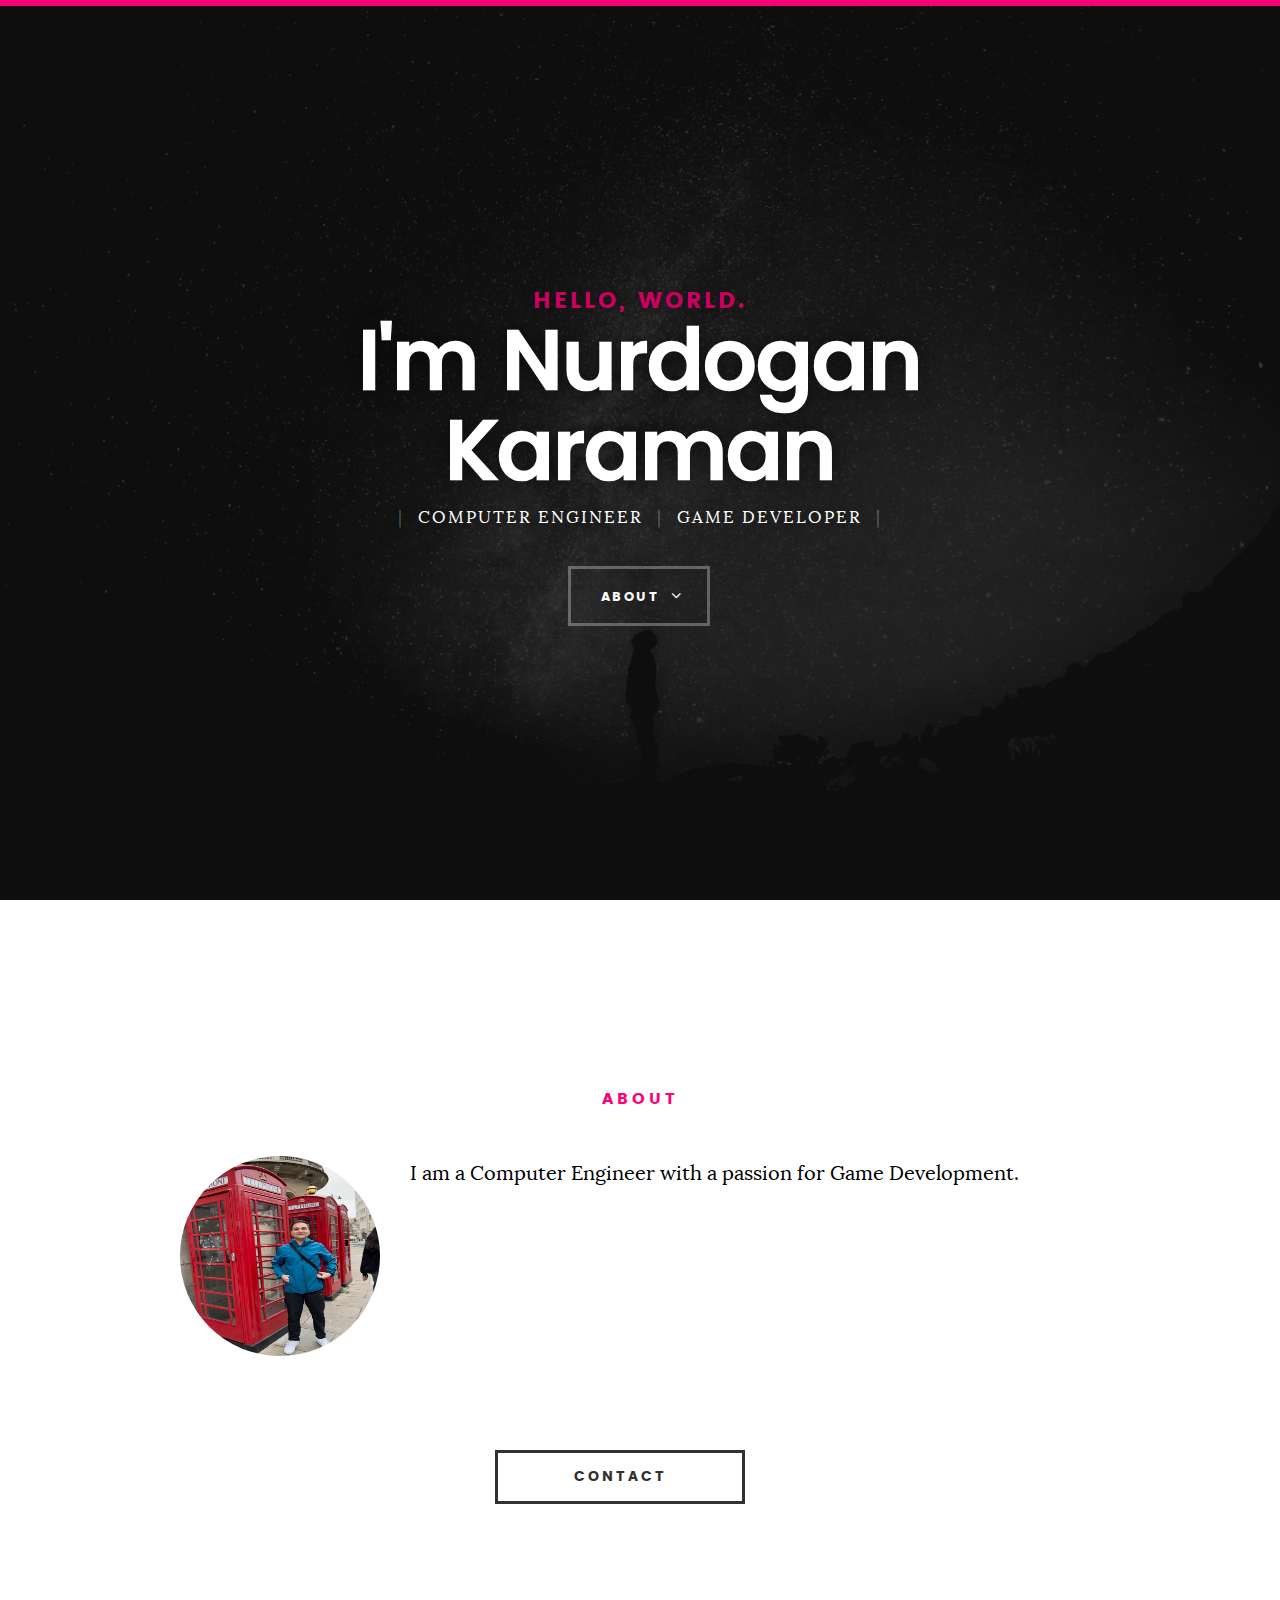
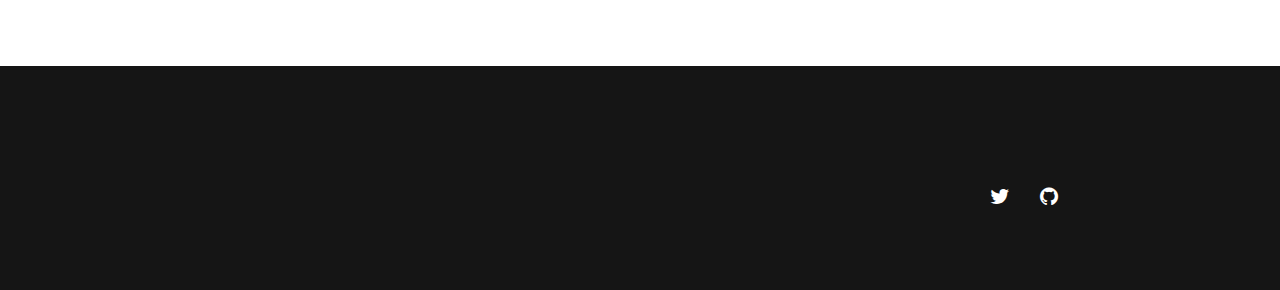
==== index.html @ dee9c128 "Remove redundant codes." ====
<!DOCTYPE html>
<html class="no-js" lang="en">
<head>
    <meta charset="utf-8">
    <title>Nurdogan Karaman</title>
    <meta name="viewport" content="width=device-width, initial-scale=1, maximum-scale=1">

    <link rel="stylesheet" href="css/base.css">
    <link rel="stylesheet" href="css/main.css">
    <link rel="stylesheet" href="css/vendor.css">

    <script src="js/modernizr.js"></script>
    <script src="js/pace.min.js"></script>

    <link rel="icon" type="image/png" href="favicon.png">
</head>

<body id="top">
    <header></header>

    <section id="intro">
        <div class="intro-overlay"></div>
        <div class="intro-content">
            <div class="row">
                <div class="col-twelve">
                    <h5>Hello, World.</h5>
                    <h1>I'm Nurdogan Karaman</h1>
                    <p class="intro-position">
                        <span>Computer Engineer</span>
                        <span>Game Developer</span>
                    </p>
                    <a class="button stroke smoothscroll" href="#about" title="">About</a>
                </div>
            </div>
        </div>
    </section>

    <section id="about">
        <div class="row section-intro">
            <div class="col-twelve">
                <h5>About</h5>
                <div class="intro-info">
                    <img src="images/profile-pic.jpeg" alt="Profile Picture">
                    <p class="lead">I am a Computer Engineer with a passion for Game Development.</p>
                </div>
            </div>
        </div>
        <div class="row button-section">
            <div class="col-twelve">
                <a class="button stroke smoothscroll" href="#contact" title="">Contact</a>
            </div>
        </div>
    </section>

    <footer id="contact">
        <div class="row">
            <div class="col-six tab-full pull-right social">
                <ul class="footer-social">      
                    <li><a target="_blank" href="https://x.com/nurdiloyd"><i class="fa fa-twitter"></i></a></li>
                    <li><a target="_blank" href="https://github.com/nurdiloyd"><i class="fa fa-github" aria-hidden="true"></i></a></li>
                </ul>
            </div>
            <div id="go-top">
                <a class="smoothscroll" title="Back to Top" href="#top"><i class="fa fa-long-arrow-up"></i></a>
            </div>
        </div>
    </footer>

    <script src="js/jquery-2.1.3.min.js"></script>
    <script src="js/plugins.js"></script>
    <script src="js/main.js"></script>
</body>
</html>
---- css/base.css ----
/**
 * ===================================================================
 *
 *  Kards v1.0 Base Stylesheet
 *  url: styleshout.com
 *  03-01-2016
 *  ------------------------------------------------------------------
 *  TOC:
 *  01. reset
 *  02. basic/base setup styles
 *  03. grid
 *  04. MISC
 *
 * ===================================================================
 */

/**
 * ===================================================================
 * 01. reset - normalize.css v3.0.2 | MIT License | git.io/normalize
 *
 * -------------------------------------------------------------------
 */
html {
	font-family: sans-serif;
	-ms-text-size-adjust: 100%;
	-webkit-text-size-adjust: 100%;
}

body {
	margin: 0;
}

article,
aside,
details,
figcaption,
figure,
footer,
header,
hgroup,
main,
menu,
nav,
section,
summary {
	display: block;
}

audio,
canvas,
progress,
video {
	display: inline-block;
	vertical-align: baseline;
}

audio:not([controls]) {
	display: none;
	height: 0;
}

[hidden],
template {
	display: none;
}

a {
	background: transparent;
}

a:active,
a:hover {
	outline: 0;
}

abbr[title] {
	border-bottom: 1px dotted;
}

b,
strong {
	font-weight: bold;
}

dfn {
	font-style: italic;
}

h1 {
	font-size: 2em;
	margin: 0.67em 0;
}

mark {
	background: #ff0;
	color: #000;
}

small {
	font-size: 80%;
}

sub,
sup {
	font-size: 75%;
	line-height: 0;
	position: relative;
	vertical-align: baseline;
}

sup {
	top: -0.5em;
}

sub {
	bottom: -0.25em;
}

img {
	border: 0;
}

svg:not(:root) {
	overflow: hidden;
}

figure {
	margin: 1em 40px;
}

hr {
	-moz-box-sizing: content-box;
	box-sizing: content-box;
	height: 0;
}

pre {
	overflow: auto;
}

code,
kbd,
pre,
samp {
	font-family: monospace, monospace;
	font-size: 1em;
}

button,
input,
optgroup,
select,
textarea {
	color: inherit;
	font: inherit;
	margin: 0;
}

button {
	overflow: visible;
}

button,
select {
	text-transform: none;
}

button,
html input[type="button"],
input[type="reset"],
input[type="submit"] {
	-webkit-appearance: button;
	cursor: pointer;
}

button[disabled],
html input[disabled] {
	cursor: default;
}

button::-moz-focus-inner,
input::-moz-focus-inner {
	border: 0;
	padding: 0;
}

input {
	line-height: normal;
}

input[type="checkbox"],
input[type="radio"] {
	box-sizing: border-box;
	padding: 0;
}

input[type="number"]::-webkit-inner-spin-button,
input[type="number"]::-webkit-outer-spin-button {
	height: auto;
}

input[type="search"] {
	-webkit-appearance: textfield;
	-moz-box-sizing: content-box;
	-webkit-box-sizing: content-box;
	box-sizing: content-box;
}

input[type="search"]::-webkit-search-cancel-button,
input[type="search"]::-webkit-search-decoration {
	-webkit-appearance: none;
}

fieldset {
	border: 1px solid #c0c0c0;
	margin: 0 2px;
	padding: 0.35em 0.625em 0.75em;
}

legend {
	border: 0;
	padding: 0;
}

textarea {
	overflow: auto;
}

optgroup {
	font-weight: bold;
}

table {
	border-collapse: collapse;
	border-spacing: 0;
}

td,
th {
	padding: 0;
}

/**
 * ===================================================================
 * 02. basic/base setup styles - (_basic.scss)
 *
 * -------------------------------------------------------------------
 */
html {
	font-size: 62.5%;
	box-sizing: border-box;
}

*,
*::before,
*::after {
	box-sizing: inherit;
}

body {
	font-weight: normal;
	line-height: 1;
	text-rendering: optimizeLegibility;
	word-wrap: break-word;
	-webkit-overflow-scrolling: touch;
	-webkit-text-size-adjust: none;
}

body,
input,
button {
	-moz-osx-font-smoothing: grayscale;
	-webkit-font-smoothing: antialiased;
}

/**
 * Media - (_basic.scss)
 * -------------------------------------------------------------------
 */
img,
video {
	max-width: 100%;
	height: auto;
}

/**
 * Typography resets - (_basic.scss)
 * -------------------------------------------------------------------
 */
div,
dl,
dt,
dd,
ul,
ol,
li,
h1,
h2,
h3,
h4,
h5,
h6,
pre,
form,
p,
blockquote,
th,
td {
	margin: 0;
	padding: 0;
}

h1,
h2,
h3,
h4,
h5,
h6 {
	-webkit-font-variant-ligatures: common-ligatures;
	-moz-font-variant-ligatures: common-ligatures;
	font-variant-ligatures: common-ligatures;
	text-rendering: optimizeLegibility;
}

em,
i {
	font-style: italic;
	line-height: inherit;
}

strong,
b {
	font-weight: bold;
	line-height: inherit;
}

small {
	font-size: 60%;
	line-height: inherit;
}

ol,
ul {
	list-style: none;
}

li {
	display: block;
}

/**
 * links - (_basic.scss)
 * -------------------------------------------------------------------
 */
a {
	text-decoration: none;
	line-height: inherit;
}

a img {
	border: none;
}

/**
 * inputs - (_basic.scss)
 * -------------------------------------------------------------------
 */
fieldset {
	margin: 0;
	padding: 0;
}

input[type="email"],
input[type="number"],
input[type="search"],
input[type="text"],
input[type="tel"],
input[type="url"],
input[type="password"],
textarea {
	-webkit-appearance: none;
	-moz-appearance: none;
	-ms-appearance: none;
	-o-appearance: none;
	appearance: none;
}

/**
 * ===================================================================
 * 03. grid - (_grid.scss)
 *
 * -------------------------------------------------------------------
 */
.row {
	width: 94%;
	max-width: 1140px;
	margin: 0 auto;
}

.row:before,
.row:after {
	content: "";
	display: table;
}

.row:after {
	clear: both;
}

.row .row {
	width: auto;
	max-width: none;
	margin-left: -20px;
	margin-right: -20px;
}

[class*="col-"],
.bgrid {
	float: left;
}

[class*="col-"] + [class*="col-"].end {
	float: right;
}

[class*="col-"] {
	padding: 0 20px;
}

.col-one {
	width: 8.33333%;
}

.col-two,
.col-1-6 {
	width: 16.66667%;
}

.col-three,
.col-1-4 {
	width: 25%;
}

.col-four,
.col-1-3 {
	width: 33.33333%;
}

.col-five {
	width: 41.66667%;
}

.col-six,
.col-1-2 {
	width: 50%;
}

.col-seven {
	width: 58.33333%;
}

.col-eight,
.col-2-3 {
	width: 66.66667%;
}

.col-nine,
.col-3-4 {
	width: 75%;
}

.col-ten,
.col-5-6 {
	width: 83.33333%;
}

.col-eleven {
	width: 91.66667%;
}

.col-twelve,
.col-full {
	width: 100%;
        margin-top: 64px;
}


/**
 * small screens - (_grid.scss)
 * ---------------------------------------------------------------
 */
@media screen and (max-width:1024px) {
	.row .row {
		margin-left: -18px;
		margin-right: -18px;
	}

	[class*="col-"] {
		padding: 0 18px;
	}

}

/**
 * tablets - (_grid.scss)
 * ---------------------------------------------------------------
 */
@media screen and (max-width:768px) {
	.row {
		width: auto;
		padding-left: 30px;
		padding-right: 30px;
	}

	.row .row {
		padding-left: 0;
		padding-right: 0;
		margin-left: -15px;
		margin-right: -15px;
	}

	[class*="col-"] {
		padding: 0 15px;
	}

	.tab-1-4 {
		width: 25%;
	}

	.tab-1-3 {
		width: 33.33333%;
	}

	.tab-1-2 {
		width: 50%;
	}

	.tab-2-3 {
		width: 66.66667%;
	}

	.tab-3-4 {
		width: 75%;
	}

	.tab-full {
		width: 100%;
	}

}

/**
 * large mobile devices - (_grid.scss)
 * ---------------------------------------------------------------
 */
@media screen and (max-width:600px) {
	.row {
		padding-left: 25px;
		padding-right: 25px;
	}

	.row .row {
		margin-left: -10px;
		margin-right: -10px;
	}

	[class*="col-"] {
		padding: 0 10px;
	}

	.mob-1-4 {
		width: 25%;
	}

	.mob-1-2 {
		width: 50%;
	}

	.mob-3-4 {
		width: 75%;
	}

	.mob-full {
		width: 100%;
	}

}

/**
 * small mobile devices - (_grid.scss)
 * ---------------------------------------------------------------
 */
@media screen and (max-width:400px) {
	.row .row {
		padding-left: 0;
		padding-right: 0;
		margin-left: 0;
		margin-right: 0;
	}

	[class*="col-"] {
		width: 100% !important;
		float: none !important;
		clear: both !important;
		margin-left: 0;
		margin-right: 0;
		padding: 0;
	}

	[class*="col-"] + [class*="col-"].end {
		float: none;
	}

}

/**
 * ===================================================================
 * block grids - (_grid.scss)
 *
 * -------------------------------------------------------------------
 */
[class*="block-"]:before,
[class*="block-"]:after {
	content: "";
	display: table;
}

[class*="block-"]:after {
	clear: both;
}

.block-1-6 .bgrid {
	width: 16.66667%;
}

.block-1-4 .bgrid {
	width: 25%;
}

.block-1-3 .bgrid {
	width: 33.33333%;
}

.block-1-2 .bgrid {
	width: 50%;
}

/**
 * Clearing for block grid columns. Allow columns with
 * different heights to align properly.
 */
.block-1-6 .bgrid:nth-child(6n+1),
.block-1-4 .bgrid:nth-child(4n+1),
.block-1-3 .bgrid:nth-child(3n+1),
.block-1-2 .bgrid:nth-child(2n+1) {
	clear: both;
}

/**
 * small screens - (_grid.scss)
 * ---------------------------------------------------------------
 */
@media screen and (max-width:1024px) {
	.block-s-1-6 .bgrid {
		width: 16.66667%;
	}

	.block-s-1-4 .bgrid {
		width: 25%;
	}

	.block-s-1-3 .bgrid {
		width: 33.33333%;
	}

	.block-s-1-2 .bgrid {
		width: 50%;
	}

	.block-s-full .bgrid {
		width: 100%;
		clear: both;
	}

	[class*="block-s-"] .bgrid:nth-child(n) {
		clear: none;
	}

	.block-s-1-6 .bgrid:nth-child(6n+1),
	.block-s-1-4 .bgrid:nth-child(4n+1),
	.block-s-1-3 .bgrid:nth-child(3n+1),
	.block-s-1-2 .bgrid:nth-child(2n+1) {
		clear: both;
	}

}

/**
 * tablets - (_grid.scss)
 * ---------------------------------------------------------------
 */
@media screen and (max-width:768px) {
	.block-tab-1-6 .bgrid {
		width: 16.66667%;
	}

	.block-tab-1-4 .bgrid {
		width: 25%;
	}

	.block-tab-1-3 .bgrid {
		width: 33.33333%;
	}

	.block-tab-1-2 .bgrid {
		width: 50%;
	}

	.block-tab-full .bgrid {
		width: 100%;
		clear: both;
	}

	[class*="block-tab-"] .bgrid:nth-child(n) {
		clear: none;
	}

	.block-tab-1-6 .bgrid:nth-child(6n+1),
	.block-tab-1-4 .bgrid:nth-child(4n+1),
	.block-tab-1-3 .bgrid:nth-child(3n+1),
	.block-tab-1-2 .bgrid:nth-child(2n+1) {
		clear: both;
	}

}

/**
 * large mobile devices - (_grid.scss)
 * ---------------------------------------------------------------
 */
@media screen and (max-width:600px) {
	.block-mob-1-6 .bgrid {
		width: 16.66667%;
	}

	.block-mob-1-4 .bgrid {
		width: 25%;
	}

	.block-mob-1-3 .bgrid {
		width: 33.33333%;
	}

	.block-mob-1-2 .bgrid {
		width: 50%;
	}

	.block-mob-full .bgrid {
		width: 100%;
		clear: both;
	}

	[class*="block-mob-"] .bgrid:nth-child(n) {
		clear: none;
	}

	.block-mob-1-6 .bgrid:nth-child(6n+1),
	.block-mob-1-4 .bgrid:nth-child(4n+1),
	.block-mob-1-3 .bgrid:nth-child(3n+1),
	.block-mob-1-2 .bgrid:nth-child(2n+1) {
		clear: both;
	}

}

/**
 * stack on small mobile devices - (_grid.scss)
 * ---------------------------------------------------------------
 */
@media screen and (max-width:400px) {
	.stack .bgrid {
		width: 100% !important;
		float: none !important;
		clear: both !important;
		margin-left: 0;
		margin-right: 0;
	}

}

/**
 * ===================================================================
 * 04. MISC  - (_grid.scss)
 *
 * -------------------------------------------------------------------
 */

/**
 * Clearing - (http://nicolasgallagher.com/micro-clearfix-hack/
 */
.group:before,
.group:after {
	content: "";
	display: table;
}

.group:after {
	clear: both;
}

/**
 * Misc Helper Styles
 */
.hide {
	display: none;
}

.invisible {
	visibility: hidden;
}

.antialiased {
	-webkit-font-smoothing: antialiased;
	-moz-osx-font-smoothing: grayscale;
}

.remove-bottom {
	margin-bottom: 0;
}

.half-bottom {
	margin-bottom: 1.5rem !important;
}

.add-bottom {
	margin-bottom: 3rem !important;
}

.no-border {
	border: none;
}

.full-width {
	width: 100%;
}

.text-center {
	text-align: center;
}

.text-left {
	text-align: left;
}

.text-right {
	text-align: right;
}

.pull-left {
	float: left;
}

.pull-right {
	float: right;
}

.align-center {
	margin-left: auto;
	margin-right: auto;
	text-align: center;
}

/*# sourceMappingURL=base.css.map */
---- css/main.css ----
/**
 * ===================================================================
 *
 *  Kards v1.0 Main Stylesheet
 *  url: styleshout.com
 *  03-01-2016
 *  ------------------------------------------------------------------
 *  TOC:
 *  01. webfonts and iconfonts
 *  02. base style overrides
 *  03. typography & general theme styles
 *  04. preloader
 *  05. forms
 *  06. buttons
 *  07. other components
 *  08. common styles
 *  09. header styles
 *  10. intro
 *  11. about
 *  12. resume
 *  13. portfolio
 *  14. call-to-action section
 *  15. services
 *  16. stats
 *  17. contact
 *  18. footer
 *
 * ===================================================================
 */


/**
 * ===================================================================
 * 01. webfonts and iconfonts - (_document-setup.scss)
 *
 * -------------------------------------------------------------------
 */
@import url("fonts.css");
@import url("font-awesome/css/font-awesome.min.css");
@import url("micons/micons.css");


/**
 * ===================================================================
 * 02. base style overrides - (_document-setup.scss)
 *
 * -------------------------------------------------------------------
 */
html {
	font-size: 10px;
}

@media only screen and (max-width:1024px) {
	html {
		font-size: 9.411764705882353px;
	}
}
@media only screen and (max-width:768px) {
	html {
		font-size: 10px;
	}
}
@media only screen and (max-width:400px) {
	html {
		font-size: 9.411764705882353px;
	}
}

html, body {
	height: 100%;
}
body {
	background: #151515;
	font-family: "lora-regular", serif;
	font-size: 1.7rem;
	line-height: 3rem;
	color: #6e6e6e;
}

/**
 * links - (_document-setup.scss)
 * -------------------------------------------------------------------
 */
a, a:visited {
	color: #000000;
	-moz-transition: all 0.3s ease-in-out;
	-o-transition: all 0.3s ease-in-out;
	-webkit-transition: all 0.3s ease-in-out;
	-ms-transition: all 0.3s ease-in-out;
	transition: all 0.3s ease-in-out;
}
a:hover, a:focus, a:active {
	color: #FF0077;
	outline: 0;
}

/**
 * ===================================================================
 * 03. typography & general theme styles - (_document-setup.scss)
 *
 * -------------------------------------------------------------------
 */
h1, h2, h3, h4, h5, h6, .h01, .h02, .h03, .h04, .h05, .h06 {
	font-family: "poppins-semibold", sans-serif;
	color: #313131;
	font-style: normal;
	text-rendering: optimizeLegibility;
	margin-bottom: 2.1rem;
}
h3, .h03, h4, .h04 {
	margin-bottom: 1.8rem;
}
h5, .h05, h6, .h06 {
	font-family: "poppins-bold";
	margin-bottom: 1.2rem;
}
h1, .h01 {
	font-size: 3.1rem;
	line-height: 1.355;
	letter-spacing: -.1rem;
}
@media only screen and (max-width:600px) {
	h1, .h01 {
		font-size: 2.6rem;
		letter-spacing: -.07rem;
	}
}
h2, .h02 {
	font-size: 2.4rem;
	line-height: 1.25;
}
h3, .h03 {
	font-size: 2rem;
	line-height: 1.5;
}
h4, .h04 {
	font-size: 1.7rem;
	line-height: 1.765;
}
h5, .h05 {
	font-size: 1.4rem;
	line-height: 1.714;
	text-transform: uppercase;
	letter-spacing: .15rem;
}
h6, .h06 {
	font-size: 1.3rem;
	line-height: 1.846;
	text-transform: uppercase;
	letter-spacing: .15rem;
}
p img {
	margin: 0;
}
p.lead {
	font-family: "lora-regular", serif;
	font-size: 2rem;
	line-height: 1.8;
	color: #888888;
}
@media only screen and (max-width:768px) {
	p.lead {
		font-size: 1.7rem;
	}
}
em, i, strong, b {
	font-size: 1.7rem;
	line-height: 3rem;
	font-style: normal;
	font-weight: normal;
}
em, i {
	font-family: "lora-italic", serif;
}
strong, b {
	font-family: "lora-bold", serif;
}
small {
	font-size: 1.2rem;
	line-height: inherit;
}
blockquote {
	margin: 3rem 0;
	padding-left: 4rem;
	position: relative;
}
blockquote:before {
	content: "\201C";
	font-size: 8rem;
	line-height: 0px;
	margin: 0;
	color: #313131;
	font-family: arial, sans-serif;
	position: absolute;
	top: 3rem;
	left: 0;
}
blockquote p {
	font-family: georgia, serif;
	font-style: italic;
	padding: 0;
	font-size: 1.9rem;
	line-height: 1.737;
}
blockquote cite {
	display: block;
	font-size: 1.3rem;
	font-style: normal;
	line-height: 1.616;
}
blockquote cite:before {
	content: "\2014 \0020";
}
blockquote cite a, blockquote cite a:visited {
	color: #888888;
	border: none;
}
abbr {
	font-family: "poppins-bold", serif;
	font-variant: small-caps;
	text-transform: lowercase;
	letter-spacing: .05rem;
	color: #888888;
}
var, kbd, samp, code, pre {
	font-family: Consolas, "Andale Mono", Courier, "Courier New", monospace;
}
pre {
	padding: 2.4rem 3rem 3rem;
	background: #F1F1F1;
}
code {
	font-size: 1.4rem;
	margin: 0 .2rem;
	padding: .3rem .6rem;
	white-space: nowrap;
	background: #F1F1F1;
	border: 1px solid #E1E1E1;
	border-radius: 3px;
}
pre > code {
	display: block;
	white-space: pre;
	line-height: 2;
	padding: 0;
	margin: 0;
}
pre.prettyprint > code {
	border: none;
}
del {
	text-decoration: line-through;
}
abbr[title], dfn[title] {
	border-bottom: 1px dotted;
	cursor: help;
}
mark {
	background: #FFF49B;
	color: #000;
}
hr {
	border: solid #d2d2d2;
	border-width: 1px 0 0;
	clear: both;
	margin: 2.4rem 0 1.5rem;
	height: 0;
}

/**
 * Lists - (_document-setup.scss)
 * -------------------------------------------------------------------
 */
ol {
	list-style: decimal;
}
ul {
	list-style: disc;
}
li {
	display: list-item;
}
ol, ul {
	margin-left: 1.7rem;
}
ul li {
	padding-left: .4rem;
}
ul ul, ul ol, ol ol, ol ul {
	margin: .6rem 0 .6rem 1.7rem;
}
ul.disc li {
	display: list-item;
	list-style: none;
	padding: 0 0 0 .8rem;
	position: relative;
}
ul.disc li::before {
	content: "";
	display: inline-block;
	width: 8px;
	height: 8px;
	border-radius: 50%;
	background: #FF0077;
	position: absolute;
	left: -17px;
	top: 11px;
	vertical-align: middle;
}
dt {
	margin: 0;
	color: #FF0077;
}
dd {
	margin: 0 0 0 2rem;
}

/**
 * tables - (_document-setup.scss)
 * -------------------------------------------------------------------
 */
table {
	border-width: 0;
	width: 100%;
	max-width: 100%;
	font-family: "lora-regular", sans-serif;
}
th, td {
	padding: 1.5rem 3rem;
	text-align: left;
	border-bottom: 1px solid #E8E8E8;
}
th {
	color: #313131;
	font-family: "poppins-bold", sans-serif;
}
td {
	line-height: 1.5;
}
th:first-child, td:first-child {
	padding-left: 0;
}
th:last-child, td:last-child {
	padding-right: 0;
}
.table-responsive {
	overflow-x: auto;
	-webkit-overflow-scrolling: touch;
}

/**
 * Spacing - (_document-setup.scss)
 * -------------------------------------------------------------------
 */
button, .button {
	margin-bottom: 1.2;
}
fieldset {
	margin-bottom: 1.5rem;
}
input,
textarea,
select,
pre,
blockquote,
figure,
table,
p,
ul,
ol,
dl,
form,
.fluid-video-wrapper,
.ss-custom-select {
	margin-bottom: 3rem;
}

/**
 * floated image - (_document-setup.scss)
 * -------------------------------------------------------------------
 */
img.pull-right {
	margin: .9rem 0 0 2.4rem;
}
img.pull-left {
	margin: .9rem 2.4rem 0 0;
}

/**
 * block grid paddings - (_document-setup.scss)
 * -------------------------------------------------------------------
 */
.bgrid {
	padding: 0 20px;
}
@media only screen and (max-width:1024px) {
	.bgrid {
		padding: 0 18px;
	}
}
@media only screen and (max-width:768px) {
	.bgrid {
		padding: 0 15px;
	}
}
@media only screen and (max-width:600px) {
	.bgrid {
		padding: 0 10px;
	}
}
@media only screen and (max-width:400px) {
	.bgrid {
		padding: 0;
	}
}

/**
 * pace.js styles - minimal  - (_document-setup.scss)
 * -------------------------------------------------------------------
 */
.pace {
	-webkit-pointer-events: none;
	pointer-events: none;
	-webkit-user-select: none;
	-moz-user-select: none;
	user-select: none;
}
.pace-inactive {
	display: none;
}
.pace .pace-progress {
	background: #FF0077;
	position: fixed;
	z-index: 900;
	top: 0;
	right: 100%;
	width: 100%;
	height: 6px;
}

/**
 * ===================================================================
 * 04. preloader - (_preloader-1.scss)
 *
 * -------------------------------------------------------------------
 */
#preloader {
	position: fixed;
	top: 0;
	left: 0;
	right: 0;
	bottom: 0;
	background: #151515;
	z-index: 800;
	height: 100%;
	width: 100%;
}
.no-js #preloader, .oldie #preloader {
	display: none;
}
#loader {
	position: absolute;
	left: 50%;
	top: 50%;
	width: 60px;
	height: 60px;
	margin: -30px 0 0 -30px;
	padding: 0;
}
#loader:before {
	content: "";
	border-top: 11px solid rgba(255, 255, 255, 0.1);
	border-right: 11px solid rgba(255, 255, 255, 0.1);
	border-bottom: 11px solid rgba(255, 255, 255, 0.1);
	border-left: 11px solid #FF0077;
	-webkit-animation: load 1.1s infinite linear;
	animation: load 1.1s infinite linear;
	display: block;
	border-radius: 50%;
	width: 60px;
	height: 60px;
}
@-webkit-keyframes load {
	0% {
		-webkit-transform: rotate(0deg);
		transform: rotate(0deg);
	}
	100% {
		-webkit-transform: rotate(360deg);
		transform: rotate(360deg);
	}
}
@keyframes load {
	0% {
		-webkit-transform: rotate(0deg);
		transform: rotate(0deg);
	}
	100% {
		-webkit-transform: rotate(360deg);
		transform: rotate(360deg);
	}
}

/**
 * ===================================================================
 * 05. forms - (_forms.scss)
 *
 * -------------------------------------------------------------------
 */
fieldset {
	border: none;
}
input[type="email"],
input[type="number"],
input[type="search"],
input[type="text"],
input[type="tel"],
input[type="url"],
input[type="password"],
textarea,
select {
	display: block;
	height: 6rem;
	padding: 1.5rem 0;
	border: 0;
	outline: none;
	vertical-align: middle;
	color: #313131;
	font-family: "poppins-regular", sans-serif;
	font-size: 1.5rem;
	line-height: 3rem;
	max-width: 100%;
	background: transparent;
	border-bottom: 1px solid rgba(0, 0, 0, 0.3);
	-moz-transition: all 0.3s ease-in-out;
	-o-transition: all 0.3s ease-in-out;
	-webkit-transition: all 0.3s ease-in-out;
	-ms-transition: all 0.3s ease-in-out;
	transition: all 0.3s ease-in-out;
}
.ss-custom-select {
	position: relative;
	padding: 0;
}
.ss-custom-select select {
	-webkit-appearance: none;
	-moz-appearance: none;
	-ms-appearance: none;
	-o-appearance: none;
	appearance: none;
	text-indent: 0.01px;
	text-overflow: '';
	margin: 0;
	line-height: 3rem;
	vertical-align: middle;
}
.ss-custom-select select option {
	padding-left: 2rem;
	padding-right: 2rem;
}
.ss-custom-select select::-ms-expand {
	display: none;
}
.ss-custom-select::after {
	content: '\f0d7';
	font-family: 'FontAwesome';
	position: absolute;
	top: 50%;
	right: 1.5rem;
	margin-top: -10px;
	bottom: auto;
	width: 20px;
	height: 20px;
	line-height: 20px;
	font-size: 18px;
	text-align: center;
	pointer-events: none;
	color: #252525;
}

/* IE9 and below */
.oldie .ss-custom-select::after {
	display: none;
}
textarea {
	min-height: 25rem;
}
input[type="email"]:focus,
input[type="number"]:focus,
input[type="search"]:focus,
input[type="text"]:focus,
input[type="tel"]:focus,
input[type="url"]:focus,
input[type="password"]:focus,
textarea:focus,
select:focus {
	color: #cc005f;
	border-bottom: 1px solid #FF0077;
}
label, legend {
	font-family: "poppins-bold", sans-serif;
	font-size: 1.4rem;
	margin-bottom: .6rem;
	color: #3b3b3b;
	display: block;
}
input[type="checkbox"], input[type="radio"] {
	display: inline;
}
label > .label-text {
	display: inline-block;
	margin-left: 1rem;
	font-family: "poppins-regular", sans-serif;
	line-height: inherit;
}
label > input[type="checkbox"], label > input[type="radio"] {
	margin: 0;
	position: relative;
	top: .15rem;
}

/**
 * Style Placeholder Text
 * -
 */
::-webkit-input-placeholder {
	color: #a1a1a1;
}
:-moz-placeholder {
	color: #a1a1a1;  /* Firefox 18- */
}
::-moz-placeholder {
	color: #a1a1a1;  /* Firefox 19+ */
}
:-ms-input-placeholder {
	color: #a1a1a1;
}
.placeholder {
	color: #a1a1a1 !important;
}

/**
 * ===================================================================
 * 06. buttons - (_button-essentials.scss)
 *
 * -------------------------------------------------------------------
 */
.button,
a.button,
button,
input[type="submit"],
input[type="reset"],
input[type="button"] {
	display: inline-block;
	font-family: "poppins-bold", sans-serif;
	font-size: 1.4rem;
	text-transform: uppercase;
	letter-spacing: .3rem;
	height: 5.4rem;
	line-height: 5.4rem;
	padding: 0 3rem;
	margin: 0 .3rem 1.2rem 0;
	background: #d8d8d8;
	color: #313131;
	text-decoration: none;
	cursor: pointer;
	text-align: center;
	white-space: nowrap;
	border: none;
	-moz-transition: all 0.3s ease-in-out;
	-o-transition: all 0.3s ease-in-out;
	-webkit-transition: all 0.3s ease-in-out;
	-ms-transition: all 0.3s ease-in-out;
	transition: all 0.3s ease-in-out;
}
.button:hover,
a.button:hover,
button:hover,
input[type="submit"]:hover,
input[type="reset"]:hover,
input[type="button"]:hover,
.button:focus,
button:focus,
input[type="submit"]:focus,
input[type="reset"]:focus,
input[type="button"]:focus {
	background: #bebebe;
	color: #000000;
	outline: 0;
}
.button.button-primary,
a.button.button-primary,
button.button-primary,
input[type="submit"].button-primary,
input[type="reset"].button-primary,
input[type="button"].button-primary {
	background: #313131;
	color: #FFFFFF;
}
.button.button-primary:hover,
a.button.button-primary:hover,
button.button-primary:hover,
input[type="submit"].button-primary:hover,
input[type="reset"].button-primary:hover,
input[type="button"].button-primary:hover,
.button.button-primary:focus,
button.button-primary:focus,
input[type="submit"].button-primary:focus,
input[type="reset"].button-primary:focus,
input[type="button"].button-primary:focus {
	background: #1f1f1f;
}
button.full-width, .button.full-width {
	width: 100%;
	margin-right: 0;
}
button.medium, .button.medium {
	height: 5.7rem !important;
	line-height: 5.7rem !important;
	padding: 0 1.8rem !important;
}
button.large, .button.large {
	height: 6rem !important;
	line-height: 6rem !important;
	padding: 0rem 3rem !important;
}
button.stroke, .button.stroke {
	background: transparent !important;
	border: 3px solid #313131;
	line-height: 4.8rem;
}
button.stroke.medium, .button.stroke.medium {
	line-height: 5.1rem !important;
}
button.stroke.large, .button.stroke.large {
	line-height: 5.4rem !important;
}
button.stroke:hover, .button.stroke:hover {
	border: 3px solid #FF0077;
	color: #FF0077;
}
button::-moz-focus-inner, input::-moz-focus-inner {
	border: 0;
	padding: 0;
}


/**
 * ===================================================================
 * 07. other components - (_others.scss)
 *
 * -------------------------------------------------------------------
 */

/**
 * alert box - (_alert-box.scss)
 * -------------------------------------------------------------------
 */
.alert-box {
	padding: 2.1rem 4rem 2.1rem 3rem;
	position: relative;
	margin-bottom: 3rem;
	border-radius: 3px;
	font-family: "poppins-regular", sans-serif;
	font-size: 1.5rem;
}
.alert-box .close {
	position: absolute;
	right: 1.8rem;
	top: 1.8rem;
	cursor: pointer;
}
.ss-error {
	background-color: #ffd1d2;
	color: #e65153;
}
.ss-success {
	background-color: #c8e675;
	color: #758c36;
}
.ss-info {
	background-color: #d7ecfb;
	color: #4a95cc;
}
.ss-notice {
	background-color: #fff099;
	color: #bba31b;
}

/**
 * additional typo styles - (_additional-typo.scss)
 * -------------------------------------------------------------------
 */

/**
 * drop cap
 */
.drop-cap:first-letter {
	float: left;
	margin: 0;
	padding: 1.5rem .6rem 0 0;
	font-size: 8.4rem;
	font-family: "poppins-bold", sans-serif;
	line-height: 6rem;
	text-indent: 0;
	background: transparent;
	color: #313131;
}

/**
 * line definition style
 */
.lining dt, .lining dd {
	display: inline;
	margin: 0;
}
.lining dt + dt:before, .lining dd + dt:before {
	content: "\A";
	white-space: pre;
}
.lining dd + dd:before {
	content: ", ";
}
.lining dd + dd:before {
	content: ", ";
}
.lining dd:before {
	content: ": ";
	margin-left: -0.2em;
}

/**
 * dictionary definition style
 */
.dictionary-style dt {
	display: inline;
	counter-reset: definitions;
}
.dictionary-style dt + dt:before {
	content: ", ";
	margin-left: -0.2em;
}
.dictionary-style dd {
	display: block;
	counter-increment: definitions;
}
.dictionary-style dd:before {
	content: counter(definitions, decimal) ". ";
}

/**
 * Pull Quotes
 * -----------
 * markup:
 *
 * <aside class="pull-quote">
 *		<blockquote>
 *			<p></p>
 *		</blockquote>
 *	</aside>
 *
 * ---------------------------------------------------------------------
 */
.pull-quote {
	position: relative;
	padding: 2.1rem 3rem 2.1rem 0px;
}
.pull-quote:before, .pull-quote:after {
	height: 1em;
	position: absolute;
	font-size: 8rem;
	font-family: Arial, Sans-Serif;
	color: #333;
}
.pull-quote:before {
	content: "\201C";
	top: 33px;
	left: 0;
}
.pull-quote:after {
	content: '\201D';
	bottom: -33px;
	right: 0;
}
.pull-quote blockquote {
	margin: 0;
}
.pull-quote blockquote:before {
	content: none;
}

/**
 * Stats Tab
 * ---------
 * markup:
 *
 * <ul class="stats-tabs">
 *		<li><a href="#">[value]<em>[name]</em></a></li>
 *	</ul>
 *
 * Extend this object into your markup.
 *
 * ---------------------------------------------------------------------
 */
.stats-tabs {
	padding: 0;
	margin: 3rem 0;
}
.stats-tabs li {
	display: inline-block;
	margin: 0 1.5rem 3rem 0;
	padding: 0 1.5rem 0 0;
	border-right: 1px solid #ccc;
}
.stats-tabs li:last-child {
	margin: 0;
	padding: 0;
	border: none;
}
.stats-tabs li a {
	display: inline-block;
	font-size: 2.5rem;
	font-family: "poppins-bold", sans-serif;
	border: none;
	color: #252525;
}
.stats-tabs li a:hover {
	color: #FF0077;
}
.stats-tabs li a em {
	display: block;
	margin: .6rem 0 0 0;
	font-size: 1.4rem;
	font-family: "poppins-regular", sans-serif;
	color: #888888;
}

/**
 * skillbars - (_skillbars.scss)
 * -------------------------------------------------------------------
 */
.skill-bars {
	list-style: none;
	margin: 6rem 0 3rem;
}
.skill-bars li {
	height: .6rem;
	background: #a1a1a1;
	width: 100%;
	margin-bottom: 6rem;
	padding: 0;
	position: relative;
}
.skill-bars li strong {
	position: absolute;
	left: 0;
	top: -3rem;
	font-family: "poppins-bold", sans-serif;
	color: #313131;
	text-transform: uppercase;
	letter-spacing: .2rem;
	font-size: 1.5rem;
	line-height: 2.4rem;
}
.skill-bars li .progress {
	background: #313131;
	position: relative;
	height: 100%;
}
.skill-bars li .progress span {
	position: absolute;
	right: 0;
	top: -3.6rem;
	display: block;
	font-family: "poppins-regular", sans-serif;
	color: white;
	font-size: 1.1rem;
	line-height: 1;
	background: #313131;
	padding: .6rem .6rem;
	border-radius: 3px;
}
.skill-bars li .progress span::after {
	position: absolute;
	left: 50%;
	bottom: -5px;
	margin-left: -5px;
	border-right: 5px solid transparent;
	border-left: 5px solid transparent;
	border-top: 5px solid #313131;
	content: "";
}

.skill-bars li .percent5   { width: 5%; }
.skill-bars li .percent10  { width: 10%; }
.skill-bars li .percent15  { width: 15%; }
.skill-bars li .percent20  { width: 20%; }
.skill-bars li .percent25  { width: 25%; }
.skill-bars li .percent30  { width: 30%; }
.skill-bars li .percent35  { width: 35%; }
.skill-bars li .percent40  { width: 40%; }
.skill-bars li .percent45  { width: 45%; }
.skill-bars li .percent50  { width: 50%; }
.skill-bars li .percent55  { width: 55%; }
.skill-bars li .percent60  { width: 60%; }
.skill-bars li .percent65  { width: 65%; }
.skill-bars li .percent70  { width: 70%; }
.skill-bars li .percent75  { width: 75%; }
.skill-bars li .percent80  { width: 80%; }
.skill-bars li .percent85  { width: 85%; }
.skill-bars li .percent90  { width: 90%; }
.skill-bars li .percent95  { width: 95%; }
.skill-bars li .percent100 { width: 100%; }


/**
 * ===================================================================
 * 08. common styles (_layout.scss)
 *
 * -------------------------------------------------------------------
 */
.grey-section {
	background: #ebebeb;
}
.grey-section p.lead {
	color: #7d7d7d;
}
.section-intro {
	max-width: 900px;
	margin-left: auto;
	margin-right: auto;
	text-align: center;
	margin-bottom: 3.6rem;
	position: relative;
}
.section-intro h1 {
	font-family: "poppins-semibold", serif;
	font-size: 3.6rem;
	color: #313131;
	line-height: 1.25;
	margin-bottom: 1.2rem;
}
.section-intro h5 {
	color: #FF0077;
	font-size: 1.6rem;
	line-height: 1.875;
	margin-bottom: 0.3rem;
	letter-spacing: .4rem;
}

/**
 * responsive:
 * common styles
 * -------------------------------------------------------------------
 */
@media only screen and (max-width:768px) {
	.section-intro {
		max-width: 650px;
	}
	.section-intro h1 {
		font-size: 3rem;
	}
}
@media only screen and (max-width:600px) {
	.section-intro h1 {
		font-size: 2.6rem;
	}
	.section-intro h5 {
		font-size: 1.5rem;
		letter-spacing: .3rem;
	}
}
@media only screen and (max-width:400px) {
	.section-intro h1 {
		font-size: 2.4rem;
	}
}


/**
 * ===================================================================
 * 09. header styles - (_layout.scss)
 *
 * -------------------------------------------------------------------
 */
header {
	position: fixed;
	width: 100%;
	min-height: 66px;
	z-index: 600;
}
header .row {
	position: relative;
	min-height: 66px;
}
header .top-bar {
	display: block;
	background: #000000;
	min-width: 220px;
	min-height: 66px;
	position: absolute;
	left: 90px;
	top: 0;
}
header .logo {
	float: left;
	margin-left: 20px;
	margin-right: 50px;
	margin-top: 25px;
	position: relative;
}
header .logo a {
	display: block;
	margin: 0;
	padding: 0;
	border: none;
	font: 0/0 a;
	text-shadow: none;
	color: transparent;
	width: 100px;
	height: 15px;
	background: url("../images/logo1.png") no-repeat center;
	background-size: 100px 15px;
}

/**
 * menu toggle - (_layout.css)
 * -------------------------------------------------------------------
 */
.menu-toggle {
	float: left;
	width: 40px;
	height: 40px;
	margin-left: 20px;
	margin-top: 13px;
	display: block;
	position: relative;
}
.menu-toggle span {
	display: block;
	background-color: #FF0077;
	width: 24px;
	height: 3px;
	margin-top: -1.5px;
	font: 0/0 a;
	text-shadow: none;
	color: transparent;
	position: absolute;
	right: 8px;
	top: 50%;
	bottom: auto;
	left: auto;
	-moz-transition: background 0.2s ease-in-out;
	-o-transition: background 0.2s ease-in-out;
	-webkit-transition: background 0.2s ease-in-out;
	-ms-transition: background 0.2s ease-in-out;
	transition: background 0.2s ease-in-out;
}
.menu-toggle span::before, .menu-toggle span::after {
	content: '';
	width: 100%;
	height: 100%;
	background-color: inherit;
	position: absolute;
	left: 0;
	-moz-transition-duration: 0.2s, 0.2s;
	-o-transition-duration: 0.2s, 0.2s;
	-webkit-transition-duration: 0.2s, 0.2s;
	-ms-transition-duration: 0.2s, 0.2s;
	transition-duration: 0.2s, 0.2s;
	-moz-transition-delay: 0.2s, 0s;
	-o-transition-delay: 0.2s, 0s;
	-webkit-transition-delay: 0.2s, 0s;
	-ms-transition-delay: 0.2s, 0s;
	transition-delay: 0.2s, 0s;
}
.menu-toggle span::before {
	top: -8px;
	-moz-transition-property: top, transform;
	-o-transition-property: top, transform;
	-webkit-transition-property: top, transform;
	-ms-transition-property: top, transform;
	transition-property: top, transform;
}
.menu-toggle span::after {
	bottom: -8px;
	-moz-transition-property: bottom, transform;
	-o-transition-property: bottom, transform;
	-webkit-transition-property: bottom, transform;
	-ms-transition-property: bottom, transform;
	transition-property: bottom, transform;
}

/* is clicked */
.menu-toggle.is-clicked span {
	background-color: rgba(255, 0, 119, 0);
}
.menu-toggle.is-clicked span::before, .menu-toggle.is-clicked span::after {
	background-color: #ff0077;
	-moz-transition-delay: 0s, 0.2s;
	-o-transition-delay: 0s, 0.2s;
	-webkit-transition-delay: 0s, 0.2s;
	-ms-transition-delay: 0s, 0.2s;
	transition-delay: 0s, 0.2s;
}
.menu-toggle.is-clicked span::before {
	top: 0;
	-webkit-transform: rotate(45deg);
	-ms-transform: rotate(45deg);
	transform: rotate(45deg);
}
.menu-toggle.is-clicked span::after {
	bottom: 0;
	-webkit-transform: rotate(-45deg);
	-ms-transform: rotate(-45deg);
	transform: rotate(-45deg);
}

/* navigation panel */
#main-nav-wrap {
	display: block;
	width: 100%;
	font-family: "poppins-medium", sans-serif;
	font-size: 1.5rem;
	position: absolute;
	top: 100%;
	left: 0;
}

/* dropdown nav */
.main-navigation {
	background: #000000;
	padding: 24px 30px 42px;
	margin: 0;
	width: 100%;
	height: auto;
	clear: both;
	display: none;
}
.main-navigation > li {
	display: block;
	height: auto;
	text-align: left;
	padding: 0;
}
.main-navigation li a {
	display: block;
	color: #FFFFFF;
	width: auto;
	padding: 15px 0;
	line-height: 16px;
	border: none;
}
.main-navigation li a:hover {
	color: #FF0077;
	padding-left: 1rem;
}
.main-navigation li.current > a {
	background: none;
	color: #FF0077;
}

/**
 * responsive:
 * header styles
 * ---------------------------------------------------------------
 */
@media only screen and (max-width:1024px) {
	header .top-bar {
		left: 60px;
	}
}
@media only screen and (max-width:768px) {
	header .top-bar {
		left: 50px;
	}
}
@media only screen and (max-width:600px) {
	header .top-bar {
		left: 35px;
	}
}
@media only screen and (max-width:400px) {
	header .top-bar {
		left: 25px;
	}
}


/**
 * ===================================================================
 * 10. intro - (_layout.scss)
 *
 * -------------------------------------------------------------------
 */
#intro {
	background: #151515 url(../images/intro-bg.jpg) no-repeat center bottom;
	-webkit-background-size: cover;
	-moz-background-size: cover;
	background-size: cover;
	background-attachment: fixed;
	width: 100%;
	height: 100%;
	min-height: 720px;
	display: table;
	position: relative;
	text-align: center;
}
.intro-overlay {
	position: absolute;
	top: 0;
	left: 0;
	width: 100%;
	height: 100%;
	background: #111111;
	opacity: .85;
}

.intro-content {
	display: table-cell;
	vertical-align: middle;
	text-align: center;
	-webkit-transform: translateY(-2.1rem);
	-ms-transform: translateY(-2.1rem);
	transform: translateY(-2.1rem);
}
.intro-content h1 {
	color: #FFFFFF;
	font-family: "poppins-medium", sans-serif;
	font-size: 8.4rem;
	line-height: 1.071;
	max-width: 900px;
	margin-top: 0;
	margin-bottom: .6rem;
	margin-left: auto;
	margin-right: auto;
	text-shadow: 0 0 20px rgba(0, 0, 0, 0.5);
}
.intro-content h5 {
	color: #cc005f;
	font-family: "poppins-bold", sans-serif;
	font-size: 2.3rem;
	line-height: 1.565;
	margin-bottom: 0;
	text-transform: uppercase;
	letter-spacing: .3rem;
	text-shadow: 0 0 6px rgba(0, 0, 0, 0.2);
}
.intro-content .intro-position {
	font-family: "lora-regular", serif;
	font-size: 1.7rem;
	line-height: 2.4rem;
	text-transform: uppercase;
	letter-spacing: .2rem;
	color: #FFFFFF;
	text-shadow: 0 0 6px rgba(0, 0, 0, 0.2);
}
.intro-content .intro-position span {
	display: inline-block;
}
.intro-content .intro-position span::after {
	content: "|";
	text-align: center;
	display: inline-block;
	padding: 0 8px 0 14px;
	color: rgba(255, 255, 255, 0.3);
}
.intro-content .intro-position span:first-child::before {
	content: "|";
	text-align: center;
	display: inline-block;
	padding: 0 14px 0 8px;
	color: rgba(255, 255, 255, 0.3);
}
.intro-content .button {
	color: #FFFFFF !important;
	border-color: rgba(255, 255, 255, 0.3);
	height: 6rem !important;
	line-height: 5.4rem !important;
	padding: 0 3.5rem 0 3rem !important;
	margin-top: .6rem;
	font-size: 1.3rem;
	text-transform: uppercase;
	letter-spacing: .25rem;
}
.intro-content .button:hover, .intro-content .button:focus {
	border-color: #cc005f;
}
.intro-content .button::after {
	display: inline-block;
	content: "\f107";
	font-family: fontAwesome;
	font-size: 1.6rem;
	line-height: inherit;
	text-align: center;
	position: relative;
	left: 1.2rem;
}

.intro-social {
	display: block;
	position: absolute;
	width: 100%;
	left: 0;
	bottom: 7.2rem;
	font-size: 3.3rem;
	margin: 0;
	padding: 0;
}
.intro-social li {
	display: inline-block;
	margin: 0 20px;
	padding: 0;
}
.intro-social li a, .intro-social li a:visited {
	color: #FFFFFF;
}
.intro-social li a:hover, .intro-social li a:focus {
	color: #cc005f;
}

/**
 * responsive:
 * Intro
 * ---------------------------------------------------------------
 */
@media only screen and (max-width:1024px) {
	.intro-content h1 {
		font-size: 7.6rem;
	}
	.intro-social {
		font-size: 3rem;
	}
	.intro-social li {
		margin: 0 15px;
	}
}
@media only screen and (max-width:768px) {
	#intro {
		min-height: 660px;
	}
	.intro-content h1 {
		font-size: 5.2rem;
	}
	.intro-content h5 {
		font-size: 1.8rem;
	}
	.intro-content .intro-position {
		font-size: 1.3rem;
	}
	.intro-social {
		font-size: 2.5rem;
	}
	.intro-social li {
		margin: 0 10px;
	}
}
@media only screen and (max-width:600px) {
	#intro {
		min-height: 600px;
	}
	.intro-content h1 {
		font-size: 4.6rem;
		margin-bottom: .6rem;
	}
	.intro-content h5 {
		font-size: 1.5rem;
		margin-bottom: .3rem;
		letter-spacing: .2rem;
	}
	.intro-content .intro-position {
		font-size: 1.2rem;
	}
	.intro-content .intro-position span {
		padding: 0 .6rem;
	}
	.intro-content .intro-position span::before, .intro-content .intro-position span::after {
		display: none !important;
	}
	.intro-social {
		font-size: 2.4rem;
	}
}


/**
 * ===================================================================
 * 11. about - (_layout.scss)
 *
 * -------------------------------------------------------------------
 */
#about {
	background: #FFFFFF;
	padding-top: 12rem;
	padding-bottom: 15rem;
}
#about .section-intro {
	margin-bottom: 3rem;
}

.intro-info {
	margin-top: 4.2rem;
	margin-right: -30px;
	margin-left: -30px
}
.intro-info img {
	height: 20rem;
	width: 20rem;
	border-radius: 100%;
	margin: 0rem 5 0 50;
	float: left;
	margin-right: 30px;
}
.intro-info .lead {
	text-align: left;
	padding-left: 15rem;
	color: black;
}

.about-content {
	position: relative;
	text-align: left;
	max-width: 850px;
	margin-bottom: 3.6rem;
}
.about-content h3 {
	font-family: "poppins-bold", sans-serif;
	font-size: 1.8rem;
	text-transform: uppercase;
	letter-spacing: .25rem;
}
.about-content .info-list {
	list-style: none;
	margin-left: 0;
}
.about-content .info-list li {
	padding: 0 0 1.5rem 0;
	margin-bottom: .6rem;
}
.about-content .info-list li strong {
	font-family: "poppins-bold", sans-serif;
	color: #313131;
	text-transform: uppercase;
	letter-spacing: .2rem;
	font-size: 1.5rem;
	line-height: 3rem;
}
.about-content .info-list li span {
	display: block;
	font-family: "poppins-regular", sans-serif;
	color: #888888;
	font-size: 1.5rem;
	line-height: 1;
}
.about-content .skill-bars {
	margin-top: 6rem;
}

.button-section {
	text-align: center;
}
.button-section .button {
	width: 250px;
}
.button-section [class*="col-"] .button:first-child {
	margin-right: 4rem;
}

/**
 * responsive:
 * about
 * -------------------------------------------------------------------
 */
@media only screen and (max-width:1024px) {
	.intro-info {
		margin-right: 0;
		margin-left: 0;
	}
}
@media only screen and (max-width:768px) {
	.intro-info img {
		height: 7.8rem;
		width: 7.8rem;
	}
	.intro-info .lead {
		padding-left: 11rem;
	}
	.about-content h3 {
		text-align: center;
	}
	.about-content .info-list, .about-content .skill-bars {
		margin-bottom: 4.2rem;
	}
	.button-section .button {
		width: 100%;
		margin-bottom: 3rem;
	}
	.button-section [class*="col-"] .button:first-child {
		margin-right: 0;
	}
}
@media only screen and (max-width:600px) {
	.intro-info {
		text-align: center;
		margin-top: 3rem;
	}
	.intro-info img {
		height: 6.6rem;
		width: 6.6rem;
		float: none;
		display: inline-block;
	}
	.intro-info .lead {
		padding-left: 0;
		text-align: center;
	}
}

/**
 * ===================================================================
 * 12. resume - (_layout.scss)
 *
 * -------------------------------------------------------------------
 */
#resume {
	padding-top: 12rem;
	padding-bottom: 12rem;
}

#resume .resume-header {
	text-align: center;
}
#resume .resume-header h2 {
	color: #FF0077;
}

#resume .resume-timeline {
	max-width: 980px;
}
#resume .timeline-wrap {
	position: relative;
	margin-top: 1.5rem;
	margin-bottom: 6rem;
}
#resume .timeline-wrap::before {
	content: "";
	display: block;
	width: 1px;
	height: 100%;
	background: rgba(0, 0, 0, 0.1);
	position: absolute;
	left: 35%;
	top: 0;
}
#resume .timeline-block {
	position: relative;
	padding-top: 1.5rem;
}
#resume .timeline-ico {
	height: 4.8rem;
	width: 4.8rem;
	line-height: 4.8rem;
	background: #313131;
	border-radius: 50%;
	text-align: center;
	color: #FFFFFF;
	position: absolute;
	left: 35%;
	top: .9rem;
	margin-left: -2.4rem;
}
#resume .timeline-ico i {
	position: relative;
	left: .05rem;
	top: .2rem;
}

#resume .timeline-header {
	float: left;
	width: 35%;
	padding-right: 90px;
	text-align: right;
}
#resume .timeline-header h3 {
	margin-bottom: 0;
}
#resume .timeline-header p {
	font-family: "poppins-regular", sans-serif;
	font-size: 1.6rem;
	color: #888888;
}
#resume .timeline-content {
	margin-left: 35%;
	padding-left: 60px;
}
#resume .timeline-content h4 {
	position: relative;
	padding-bottom: 1.8rem;
}
#resume .timeline-content h4::after {
	content: "";
	display: block;
	height: 3px;
	width: 50px;
	background: rgba(0, 0, 0, 0.2);
	position: absolute;
	left: 0;
	bottom: 0;
}

/**
 * responsive:
 * resume
 * -------------------------------------------------------------------
 */
@media only screen and (max-width:1024px) {
	#resume .timeline-header {
		padding-right: 50px;
	}
	#resume .timeline-header h3 {
		font-size: 1.8rem;
	}
	#resume .timeline-header p {
		font-size: 1.4rem;
	}
	#resume .timeline-content {
		padding-left: 50px;
	}
}
@media only screen and (max-width:768px) {
	#resume .timeline-wrap::before {
		left: 2.4rem;
	}
	#resume .timeline-ico {
		left: 2.4rem;
	}
	#resume .timeline-header {
		float: none;
		width: auto;
		padding-right: 15px;
		text-align: left;
	}
	#resume .timeline-header h3 {
		font-size: 2rem;
	}
	#resume .timeline-header p {
		font-size: 1.5rem;
		margin-bottom: 1.5rem;
	}
	#resume .timeline-content {
		margin: 0;
	}
	#resume .timeline-content h4 {
		padding-bottom: 0;
		padding-top: 2.1rem;
		margin-bottom: .6rem;
		font-size: 1.7rem;
	}
	#resume .timeline-content h4::after {
		bottom: auto;
		top: 0;
	}
	#resume .timeline-header, #resume .timeline-content {
		padding-left: 7rem;
	}
}
@media only screen and (max-width:480px) {
	#resume .resume-header h2 {
		font-size: 2.2rem;
	}
	#resume .timeline-wrap::before {
		left: 1.8rem;
	}
	#resume .timeline-ico {
		height: 3.6rem;
		width: 3.6rem;
		line-height: 3.6rem;
		left: 1.8rem;
		margin-left: -1.8rem;
		font-size: 1.5rem;
	}
	#resume .timeline-header, #resume .timeline-content {
		padding-left: 5.5rem;
	}
}


/**
 * ===================================================================
 * 13. portfolio - (_layout.scss)
 *
 * -------------------------------------------------------------------
 */

/**
 * Popup Modal - (_layout.scss)
 * ------------------------------------------------------------------
 */
.popup-modal {
	max-width: 550px;
	background: #FFFFFF;
	position: relative;
	margin: 0 auto;
}
.popup-modal .media {
	position: relative;
}
.popup-modal img {
	vertical-align: bottom;
}
.popup-modal .description-box {
	padding: 1.8rem 3.6rem 3rem;
}
.popup-modal .description-box h4 {
	font-family: "poppins-bold", sans-serif;
	font-size: 1.5rem;
	line-height: 2.4rem;
	margin-bottom: .6rem;
}
.popup-modal .description-box p {
	font-family: "poppins-regular", sans-serif;
	font-size: 1.4rem;
	line-height: 2.4rem;
	margin-bottom: 12px;
}
.popup-modal .categories {
	font-family: "poppins-bold", sans-serif;
	font-size: 1.1rem;
	line-height: 1.8rem;
	text-transform: uppercase;
	letter-spacing: .1rem;
	display: block;
	text-align: left;
	color: rgba(0, 0, 0, 0.5);
}
.popup-modal .link-box {
	width: 100%;
	overflow: hidden;
	background: #000000;
}
.popup-modal .link-box a {
	font-family: "poppins-bold", sans-serif;
	font-size: 1.2rem;
	line-height: 6rem;
	color: #FFFFFF;
	text-transform: uppercase;
	letter-spacing: 3px;
	cursor: pointer;
	display: block;
	text-align: center;
	float: left;
	width: 50%;
	-moz-transition: all 0.3s ease-in-out;
	-o-transition: all 0.3s ease-in-out;
	-webkit-transition: all 0.3s ease-in-out;
	-ms-transition: all 0.3s ease-in-out;
	transition: all 0.3s ease-in-out;
}
.popup-modal .link-box a:first-child {
	border-right: 1px solid rgba(200, 200, 200, 0.1);
}
.popup-modal .link-box a:hover {
	background: #cc005f;
	border: none;
}
@media only screen and (max-width:600px) {
	.popup-modal {
		width: auto;
		margin: 0 20px;
	}
}

/**
 * transition effect for modal popup - (_layout.scss)
 * ------------------------------------------------------------------
 */

/* overlay at start */
.mfp-fade.mfp-bg {
	opacity: 0;
	-moz-transition: all 0.3s ease-in-out;
	-o-transition: all 0.3s ease-in-out;
	-webkit-transition: all 0.3s ease-in-out;
	-ms-transition: all 0.3s ease-in-out;
	transition: all 0.3s ease-in-out;
}

/* overlay animate in */
.mfp-fade.mfp-bg.mfp-ready {
	opacity: .9;
}

/* overlay animate out */
.mfp-fade.mfp-bg.mfp-removing {
	opacity: 0;
}

/* content at start */
.mfp-fade.mfp-wrap .mfp-content {
	opacity: 0;
	-webkit-transform: translateY(-100%);
	-ms-transform: translateY(-100%);
	transform: translateY(-100%);
	-moz-transition: all 0.3s ease-in-out;
	-o-transition: all 0.3s ease-in-out;
	-webkit-transition: all 0.3s ease-in-out;
	-ms-transition: all 0.3s ease-in-out;
	transition: all 0.3s ease-in-out;
}

/* content animate in */
.mfp-fade.mfp-wrap.mfp-ready .mfp-content {
	opacity: 1;
	-webkit-transform: translateY(0);
	-ms-transform: translateY(0);
	transform: translateY(0);
}

/* content animate out */
.mfp-fade.mfp-wrap.mfp-removing .mfp-content {
	opacity: 0;
	-webkit-transform: translateY(-100%);
	-ms-transform: translateY(-100%);
	transform: translateY(-100%);
}

/**
 * ===================================================================
 * 14. call-to-action section - (_layout.scss)
 *
 * -------------------------------------------------------------------
 */


/**
 * section ads - (_layout.scss)
 * -------------------------------------------------------------------
 */
.section-ads h2 {
	position: relative;
	padding-bottom: 2.1rem;
}
.section-ads h2::after {
	content: "";
	display: block;
	height: 3px;
	width: 80px;
	background: rgba(0, 0, 0, 0.2);
	position: absolute;
	left: 50%;
	bottom: 0;
	margin-left: -40px;
}
.section-ads h2 a, .section-ads h2 a:visited {
	color: #313131;
}
.section-ads span {
	color: #3F0D39;
}

/**
 * responsive:
 * cta
 * -------------------------------------------------------------------
 */
@media only screen and (max-width:650px) {
	.cta-content {
		max-width: 650px;
	}
	.cta-content h2 {
		font-size: 2.4rem;
	}
}


/**
 * ===================================================================
 * 15. services - (_layout.scss)
 *
 * -------------------------------------------------------------------
 */
#services {
	background: #313131 url(../images/bg.jpg) no-repeat center;
	-webkit-background-size: cover;
	-moz-background-size: cover;
	background-size: cover;
	padding-top: 12rem;
	padding-bottom: 12rem;
	color: white;
	position: relative;
}
#services .overlay {
	position: absolute;
	top: 0;
	left: 0;
	width: 100%;
	height: 100%;
	background: #151515;
	opacity: .9;
}

#services .section-intro {
	margin-bottom: 1.8rem;
}

#services .section-intro h1 {
	color: white;
}
#services .section-intro h5 {
	color: #FF0077;
}
#services .section-intro p {
	color: rgba(255, 255, 255, 0.7);
}
.services-content {
	max-width: 1200px;
}
.services-list {
	margin-top: 1.2rem;
	text-align: center;
}
.services-list .service {
	margin-bottom: 1.2rem;
	padding: 0 30px;
}
.services-list .icon {
	display: inline-block;
	margin-bottom: 2.1rem;
}
.services-list .icon i {
	font-size: 5.4rem;
	color: #FF0077;
}
.services-list h3 {
	color: #FFFFFF;
}
.services-list .desc {
	color: rgba(255, 255, 255, 0.6);
}

/* pagination */
.owl-pagination {
	text-align: center;
	width: 100%;
	margin: .6rem 0 0;
}
.owl-theme .owl-controls .owl-page {
	display: inline-block;
}
.owl-theme .owl-controls .owl-page span {
	display: block;
	width: 1.2rem;
	height: 1.2rem;
	margin: 1.2rem .8rem 0 .8rem;
	border-radius: 50%;
	display: inline-block;
	background: #FFFFFF;
}
.owl-theme .owl-controls .owl-page.active span {
	background: #FF0077;
}


/**
 * ===================================================================
 * 16. stats - (_layout.scss)
 *
 * -------------------------------------------------------------------
 */
#stats {
	background: #990047;
	padding-top: 7.2rem;
	padding-bottom: 6rem;
	text-align: center;
}
#stats .row {
	max-width: 1440px;
}
#stats .stat {
	border-left: 1px solid rgba(255, 255, 255, 0.12);
	min-height: 17.4rem;
}
#stats .stat:first-child {
	border: none;
}
#stats .icon-part i {
	font-size: 4.8rem;
	color: #000000;
}
#stats .stat-count {
	color: #FFFFFF;
	font-size: 3.6rem;
	margin-top: 1.2rem;
	margin-bottom: 0;
	font-family: "poppins-medium", sans-serif;
	color: white;
}
#stats .stat-title {
	color: rgba(255, 255, 255, 0.5);
}

/**
 * responsive:
 * stats
 * -------------------------------------------------------------------
 */
@media only screen and (max-width:1024px) {
	#stats .stat:nth-child(n) {
		border-left: 1px solid rgba(255, 255, 255, 0.12);
		padding-bottom: 1.5rem;
	}
	#stats .stat:nth-child(3n+1) {
		border: none;
	}
}
@media only screen and (max-width:768px) {
	#stats .stat:nth-child(n) {
		border-left: 1px solid rgba(255, 255, 255, 0.12);
	}
	#stats .stat:nth-child(2n+1) {
		border: none;
	}
}
@media only screen and (max-width:600px) {
	#stats .stat:nth-child(n) {
		border: none;
	}
}


/**
 * ===================================================================
 * 17. contact - (_layout.scss)
 *
 * -------------------------------------------------------------------
 */
#contact {
	background: #151515;
	padding-top: 12rem;
	padding-bottom: 7.2rem;
}
#contact .section-intro h1 {
	color: white;
}
#contact .section-intro h5 {
	color: #FF0077;
}
#contact .section-intro p {
	color: rgba(255, 255, 255, 0.7);
}

/* contact form */
.contact-form {
	max-width: 740px;
}

.contact-form ::-webkit-input-placeholder {
	color: rgba(255, 255, 255, 0.3);
}
.contact-form :-moz-placeholder {
	color: white;  /* Firefox 18- */
}
.contact-form ::-moz-placeholder {
	color:white;  /* Firefox 19+ */
}
.contact-form :-ms-input-placeholder {
	color: white;
}
.contact-form .placeholder {
	color: white !important;
}

#contact form {
	margin-top: 0;
	margin-bottom: 3rem;
}
#contact form .form-field {
	position: relative;
}
#contact form .form-field:before, #contact form .form-field:after {
	content: "";
	display: table;
}
#contact form .form-field:after {
	clear: both;
}
#contact form .form-field label {
	font-family: "poppins-bold", sans-serif;
	font-size: 1.1rem;
	line-height: 2.4rem;
	position: absolute;
	bottom: -1.2rem;
	right: .6rem;
	text-transform: uppercase;
	letter-spacing: .1rem;
	padding: 0 2rem;
	margin: 0;
	color: #FFFFFF;
	background: #FF0077;
}
#contact form .form-field label::after {
	position: absolute;
	left: -5px;
	top: 50%;
	margin-top: -6px;
	border-top: 5px solid transparent;
	border-bottom: 5px solid transparent;
	border-right: 5px solid #FF0077;
	content: "";
}
#contact input[type="text"],
#contact input[type="password"],
#contact input[type="email"],
#contact textarea {
	width: 100%;
	color: rgba(255, 255, 255, 0.7);
	margin-bottom: 0;
	border: none;
	border-bottom: 1px solid rgba(255, 255, 255, 0.1);
}
#contact input[type="text"],
#contact input[type="password"],
#contact input[type="email"] {
	height: 6.6rem;
	padding: 1.8rem 2rem;
}
#contact input[type="text"]:focus,
#contact input[type="password"]:focus,
#contact input[type="email"]:focus {
	border-color: #FF0077;
	color: #FFFFFF;
}
#contact textarea {
	min-height: 20rem;
	padding: 1.8rem 2rem;
}
#contact textarea:focus {
	border-color: #FF0077;
	color: #FFFFFF;
}
#contact button.submitform {
	font-size: 1.5rem;
	display: block;
	letter-spacing: .2rem;
	height: 6.6rem;
	line-height: 6.6rem;
	padding: 0 3rem;
	margin-top: 4.8rem;
	width: 100%;
	background: #FF0077;
	color: #FFFFFF;
}
#contact button.submitform:hover, #contact button.submitform:focus {
	background: #cc005f;
}
#message-warning, #message-success {
	display: none;
	background: #0d0d0d;
	border-radius: 3px;
	padding: 3rem;
	margin-bottom: 3.6rem;
	width: 100%;
}
#message-warning {
	color: #fa0003;
}
#message-success {
	color: #FF0077;
}
#message-warning i, #message-success i {
	margin-right: 10px;
}

/* form loader */
#submit-loader {
	display: none;
	position: relative;
	left: 0;
	top: 1.8rem;
	width: 100%;
	text-align: center;
}
#submit-loader .text-loader {
	display: none;
	font-family: "poppins-bold", sans-serif;
	color: #FFFFFF;
	letter-spacing: .3rem;
	text-transform: uppercase;
}
.oldie #submit-loader .s-loader {
	display: none;
}
.oldie #submit-loader .text-loader {
	display: block;
}
.contact-info {
	margin: 4.8rem auto 0;
	font-family: "poppins-regular", sans-serif;
	font-size: 1.5rem;
	text-align: center;
}
.contact-info .collapse {
	padding: 0;
}
.contact-info .icon {
	margin-bottom: 2.1rem;
}
.contact-info .icon i {
	font-size: 4.2rem;
	color: #FFFFFF;
}
.contact-info h5 {
	color: #FF0077;
}


/**
 * loader animation - (_layout.scss)
 * ---------------------------------------------------------------
 */
.s-loader {
	margin: 1.2rem auto 3rem;
	width: 70px;
	text-align: center;
	-webkit-transform: translateX(0.45rem);
	-ms-transform: translateX(0.45rem);
	transform: translateX(0.45rem);
}
.s-loader > div {
	width: 1rem;
	height: 1rem;
	background-color: #FFFFFF;
	border-radius: 100%;
	display: inline-block;
	margin-right: .9rem;
	-webkit-animation: sk-bouncedelay 1.4s infinite ease-in-out both;
	animation: sk-bouncedelay 1.4s infinite ease-in-out both;
}
.s-loader .bounce1 {
	-webkit-animation-delay: -0.32s;
	animation-delay: -0.32s;
}
.s-loader .bounce2 {
	-webkit-animation-delay: -0.16s;
	animation-delay: -0.16s;
}
@-webkit-keyframes sk-bouncedelay {
	0%, 80%, 100% {
		-webkit-transform: scale(0);
		-ms-transform: scale(0);
		transform: scale(0);
	}
	40% {
		-webkit-transform: scale(1);
		-ms-transform: scale(1);
		transform: scale(1);
	}
}
@keyframes sk-bouncedelay {
	0%, 80%, 100% {
		-webkit-transform: scale(0);
		-ms-transform: scale(0);
		transform: scale(0);
	}
	40% {
		-webkit-transform: scale(1);
		-ms-transform: scale(1);
		transform: scale(1);
	}
}


/**
 * ===================================================================
 * 18. footer - (_layout.scss)
 *
 * -------------------------------------------------------------------
 */
footer {
	padding-bottom: 3rem;
	font-size: 1.4rem;
	font-family: "poppins-regular", sans-serif;
}
footer a, footer a:visited {
	color: #FFFFFF;
}
footer a:hover, footer a:focus {
	color: #FF0077;
}
footer .row {
	max-width: 900px;
}
footer .social {
	text-align: right;
}
footer .footer-social {
	display: inline-block;
	font-size: 2.1rem;
	margin: 0;
	padding: 0;
	position: relative;
	top: -.3rem;
}
footer .footer-social li {
	display: inline-block;
	margin: 0 12px;
	padding: 0;
}
footer .footer-social li a {
	color: #FFFFFF;
}
footer .copyright span {
	display: inline-block;
}
footer .copyright span::after {
	content: "|";
	display: inline-block;
	padding: 0 1rem 0 1.2rem;
	color: rgba(255, 255, 255, 0.1);
}
footer .copyright span:last-child::after {
	display: none;
}

/**
 * responsive:
 * footer
 * -------------------------------------------------------------------
 */
@media only screen and (max-width:768px) {
	footer {
		text-align: center;
	}
	footer .social {
		display: block;
		width: 100%;
		text-align: center;
		margin-bottom: 1.5rem;
	}
	footer .copyright span {
		display: block;
	}
	footer .copyright span::after {
		display: none;
	}
}

/**
 * go to top - (_layout.scss)
 * -------------------------------------------------------------------
 */
#go-top {
	position: fixed;
	bottom: 0;
	right: 0;
	z-index: 600;
	display: none;
}
#go-top a {
	text-decoration: none;
	border: 0 none;
	display: block;
	height: 6.6rem;
	width: 6rem;
	line-height: 6.6rem;
	text-align: center;
	background: #cc005f;
	color: #FFFFFF;
	text-align: center;
	text-transform: uppercase;
	-moz-transition: all 0.3s ease-in-out;
	-o-transition: all 0.3s ease-in-out;
	-webkit-transition: all 0.3s ease-in-out;
	-ms-transition: all 0.3s ease-in-out;
	transition: all 0.3s ease-in-out;
}
#go-top a i {
	font-size: 1.6rem;
	line-height: inherit;
}
#go-top a:hover {
	background: #000000;
}

/*# sourceMappingURL=main.css.map */
---- css/vendor.css ----
/**
 * =================================================================== 
 *
 *  Kards v1.0 Vendor/Third Party CSS 
 *  url: styleshout.com
 *  03-01-2016
 *  ------------------------------------------------------------------
 *  TOC:
 *  01. Core Owl Carousel CSS File
 *  02. Magnific Popup CSS
 *
 * =================================================================== 
 */

/* 
 *  01. Core Owl Carousel CSS File
 *	 v1.3.3
 */

/* clearfix */
.owl-carousel .owl-wrapper:after {
	content: ".";
	display: block;
	clear: both;
	visibility: hidden;
	line-height: 0;
	height: 0;
}

/* display none until init */
.owl-carousel {
	display: none;
	position: relative;
	width: 100%;
	-ms-touch-action: pan-y;
}
.owl-carousel .owl-wrapper {
	display: none;
	position: relative;
	-webkit-transform: translate3d(0px, 0px, 0px);
}
.owl-carousel .owl-wrapper-outer {
	overflow: hidden;
	position: relative;
	width: 100%;
}
.owl-carousel .owl-wrapper-outer.autoHeight {
	-webkit-transition: height 500ms ease-in-out;
	-moz-transition: height 500ms ease-in-out;
	-ms-transition: height 500ms ease-in-out;
	-o-transition: height 500ms ease-in-out;
	transition: height 500ms ease-in-out;
}
.owl-carousel .owl-item {
	float: left;
}
.owl-controls .owl-page, .owl-controls .owl-buttons div {
	cursor: pointer;
}
.owl-controls {
	-webkit-user-select: none;
	-khtml-user-select: none;
	-moz-user-select: none;
	-ms-user-select: none;
	user-select: none;
	-webkit-tap-highlight-color: transparent;
}

/* mouse grab icon */
.grabbing {
	cursor: url(grabbing.png) 8 8, move;
}

/* fix */
.owl-carousel .owl-wrapper, .owl-carousel .owl-item {
	-webkit-backface-visibility: hidden;
	-moz-backface-visibility: hidden;
	-ms-backface-visibility: hidden;
	-webkit-transform: translate3d(0, 0, 0);
	-moz-transform: translate3d(0, 0, 0);
	-ms-transform: translate3d(0, 0, 0);
}

/* 
 *  Owl Carousel CSS3 Transitions 
 *  v1.3.2
 */
.owl-origin {
	-webkit-perspective: 1200px;
	-webkit-perspective-origin-x: 50%;
	-webkit-perspective-origin-y: 50%;
	-moz-perspective: 1200px;
	-moz-perspective-origin-x: 50%;
	-moz-perspective-origin-y: 50%;
	perspective: 1200px;
}

/* fade */
.owl-fade-out {
	z-index: 10;
	-webkit-animation: fadeOut .7s both ease;
	-moz-animation: fadeOut .7s both ease;
	animation: fadeOut .7s both ease;
}
.owl-fade-in {
	-webkit-animation: fadeIn .7s both ease;
	-moz-animation: fadeIn .7s both ease;
	animation: fadeIn .7s both ease;
}

/* backSlide */
.owl-backSlide-out {
	-webkit-animation: backSlideOut 1s both ease;
	-moz-animation: backSlideOut 1s both ease;
	animation: backSlideOut 1s both ease;
}
.owl-backSlide-in {
	-webkit-animation: backSlideIn 1s both ease;
	-moz-animation: backSlideIn 1s both ease;
	animation: backSlideIn 1s both ease;
}

/* goDown */
.owl-goDown-out {
	-webkit-animation: scaleToFade .7s ease both;
	-moz-animation: scaleToFade .7s ease both;
	animation: scaleToFade .7s ease both;
}
.owl-goDown-in {
	-webkit-animation: goDown .6s ease both;
	-moz-animation: goDown .6s ease both;
	animation: goDown .6s ease both;
}

/* scaleUp */
.owl-fadeUp-in {
	-webkit-animation: scaleUpFrom .5s ease both;
	-moz-animation: scaleUpFrom .5s ease both;
	animation: scaleUpFrom .5s ease both;
}
.owl-fadeUp-out {
	-webkit-animation: scaleUpTo .5s ease both;
	-moz-animation: scaleUpTo .5s ease both;
	animation: scaleUpTo .5s ease both;
}

/* Keyframes */

/*empty*/
@-webkit-keyframes empty {
	0% {
		opacity: 1;
	}
}
@-moz-keyframes empty {
	0% {
		opacity: 1;
	}
}
@keyframes empty {
	0% {
		opacity: 1;
	}
}
@-webkit-keyframes fadeIn {
	0% {
		opacity: 0;
	}
	100% {
		opacity: 1;
	}
}
@-moz-keyframes fadeIn {
	0% {
		opacity: 0;
	}
	100% {
		opacity: 1;
	}
}
@keyframes fadeIn {
	0% {
		opacity: 0;
	}
	100% {
		opacity: 1;
	}
}
@-webkit-keyframes fadeOut {
	0% {
		opacity: 1;
	}
	100% {
		opacity: 0;
	}
}
@-moz-keyframes fadeOut {
	0% {
		opacity: 1;
	}
	100% {
		opacity: 0;
	}
}
@keyframes fadeOut {
	0% {
		opacity: 1;
	}
	100% {
		opacity: 0;
	}
}
@-webkit-keyframes backSlideOut {
	25% {
		opacity: .5;
		-webkit-transform: translateZ(-500px);
	}
	75% {
		opacity: .5;
		-webkit-transform: translateZ(-500px) translateX(-200%);
	}
	100% {
		opacity: .5;
		-webkit-transform: translateZ(-500px) translateX(-200%);
	}
}
@-moz-keyframes backSlideOut {
	25% {
		opacity: .5;
		-moz-transform: translateZ(-500px);
	}
	75% {
		opacity: .5;
		-moz-transform: translateZ(-500px) translateX(-200%);
	}
	100% {
		opacity: .5;
		-moz-transform: translateZ(-500px) translateX(-200%);
	}
}
@keyframes backSlideOut {
	25% {
		opacity: .5;
		transform: translateZ(-500px);
	}
	75% {
		opacity: .5;
		transform: translateZ(-500px) translateX(-200%);
	}
	100% {
		opacity: .5;
		transform: translateZ(-500px) translateX(-200%);
	}
}
@-webkit-keyframes backSlideIn {
	0%, 25% {
		opacity: .5;
		-webkit-transform: translateZ(-500px) translateX(200%);
	}
	75% {
		opacity: .5;
		-webkit-transform: translateZ(-500px);
	}
	100% {
		opacity: 1;
		-webkit-transform: translateZ(0) translateX(0);
	}
}
@-moz-keyframes backSlideIn {
	0%, 25% {
		opacity: .5;
		-moz-transform: translateZ(-500px) translateX(200%);
	}
	75% {
		opacity: .5;
		-moz-transform: translateZ(-500px);
	}
	100% {
		opacity: 1;
		-moz-transform: translateZ(0) translateX(0);
	}
}
@keyframes backSlideIn {
	0%, 25% {
		opacity: .5;
		transform: translateZ(-500px) translateX(200%);
	}
	75% {
		opacity: .5;
		transform: translateZ(-500px);
	}
	100% {
		opacity: 1;
		transform: translateZ(0) translateX(0);
	}
}
@-webkit-keyframes scaleToFade {
	to {
		opacity: 0;
		-webkit-transform: scale(0.8);
	}
}
@-moz-keyframes scaleToFade {
	to {
		opacity: 0;
		-moz-transform: scale(0.8);
	}
}
@keyframes scaleToFade {
	to {
		opacity: 0;
		transform: scale(0.8);
	}
}
@-webkit-keyframes goDown {
	from {
		-webkit-transform: translateY(-100%);
	}
}
@-moz-keyframes goDown {
	from {
		-moz-transform: translateY(-100%);
	}
}
@keyframes goDown {
	from {
		transform: translateY(-100%);
	}
}
@-webkit-keyframes scaleUpFrom {
	from {
		opacity: 0;
		-webkit-transform: scale(1.5);
	}
}
@-moz-keyframes scaleUpFrom {
	from {
		opacity: 0;
		-moz-transform: scale(1.5);
	}
}
@keyframes scaleUpFrom {
	from {
		opacity: 0;
		transform: scale(1.5);
	}
}
@-webkit-keyframes scaleUpTo {
	to {
		opacity: 0;
		-webkit-transform: scale(1.5);
	}
}
@-moz-keyframes scaleUpTo {
	to {
		opacity: 0;
		-moz-transform: scale(1.5);
	}
}
@keyframes scaleUpTo {
	to {
		opacity: 0;
		transform: scale(1.5);
	}
}


/* 
 *  02. Magnific Popup CSS
 */
.mfp-bg {
	top: 0;
	left: 0;
	width: 100%;
	height: 100%;
	z-index: 1042;
	overflow: hidden;
	position: fixed;
	background: #0b0b0b;
	opacity: 0.8;
	filter: alpha(opacity=80);
}
.mfp-wrap {
	top: 0;
	left: 0;
	width: 100%;
	height: 100%;
	z-index: 1043;
	position: fixed;
	outline: none !important;
	-webkit-backface-visibility: hidden;
}
.mfp-container {
	text-align: center;
	position: absolute;
	width: 100%;
	height: 100%;
	left: 0;
	top: 0;
	padding: 0 8px;
	-webkit-box-sizing: border-box;
	-moz-box-sizing: border-box;
	box-sizing: border-box;
}
.mfp-container:before {
	content: '';
	display: inline-block;
	height: 100%;
	vertical-align: middle;
}
.mfp-align-top .mfp-container:before {
	display: none;
}
.mfp-content {
	position: relative;
	display: inline-block;
	vertical-align: middle;
	margin: 0 auto;
	text-align: left;
	z-index: 1045;
}
.mfp-inline-holder .mfp-content, .mfp-ajax-holder .mfp-content {
	width: 100%;
	cursor: auto;
}
.mfp-ajax-cur {
	cursor: progress;
}
.mfp-zoom-out-cur, .mfp-zoom-out-cur .mfp-image-holder .mfp-close {
	cursor: -moz-zoom-out;
	cursor: -webkit-zoom-out;
	cursor: zoom-out;
}
.mfp-zoom {
	cursor: pointer;
	cursor: -webkit-zoom-in;
	cursor: -moz-zoom-in;
	cursor: zoom-in;
}
.mfp-auto-cursor .mfp-content {
	cursor: auto;
}
.mfp-close, .mfp-arrow, .mfp-preloader, .mfp-counter {
	-webkit-user-select: none;
	-moz-user-select: none;
	user-select: none;
}
.mfp-loading.mfp-figure {
	display: none;
}
.mfp-hide {
	display: none !important;
}
.mfp-preloader {
	color: #CCC;
	position: absolute;
	top: 50%;
	width: auto;
	text-align: center;
	margin-top: -0.8em;
	left: 8px;
	right: 8px;
	z-index: 1044;
}
.mfp-preloader a {
	color: #CCC;
}
.mfp-preloader a:hover {
	color: #FFF;
}
.mfp-s-ready .mfp-preloader {
	display: none;
}
.mfp-s-error .mfp-content {
	display: none;
}
button.mfp-close, button.mfp-arrow {
	overflow: visible;
	cursor: pointer;
	background: transparent;
	border: 0;
	-webkit-appearance: none;
	display: block;
	outline: none;
	padding: 0;
	z-index: 1046;
	-webkit-box-shadow: none;
	box-shadow: none;
}
button::-moz-focus-inner {
	padding: 0;
	border: 0;
}
.mfp-close {
	width: 44px;
	height: 44px;
	line-height: 44px;
	position: absolute;
	right: 0;
	top: 0;
	text-decoration: none;
	text-align: center;
	opacity: 0.65;
	filter: alpha(opacity=65);
	padding: 0 0 18px 10px;
	color: #FFF;
	font-style: normal;
	font-size: 28px;
	font-family: Arial, Baskerville, monospace;
}
.mfp-close:hover, .mfp-close:focus {
	opacity: 1;
	filter: alpha(opacity=100);
}
.mfp-close:active {
	top: 1px;
}
.mfp-close-btn-in .mfp-close {
	color: #333;
}
.mfp-image-holder .mfp-close, .mfp-iframe-holder .mfp-close {
	color: #FFF;
	right: -6px;
	text-align: right;
	padding-right: 6px;
	width: 100%;
}
.mfp-counter {
	position: absolute;
	top: 0;
	right: 0;
	color: #CCC;
	font-size: 12px;
	line-height: 18px;
	white-space: nowrap;
}
.mfp-arrow {
	position: absolute;
	opacity: 0.65;
	filter: alpha(opacity=65);
	margin: 0;
	top: 50%;
	margin-top: -55px;
	padding: 0;
	width: 90px;
	height: 110px;
	-webkit-tap-highlight-color: transparent;
}
.mfp-arrow:active {
	margin-top: -54px;
}
.mfp-arrow:hover, .mfp-arrow:focus {
	opacity: 1;
	filter: alpha(opacity=100);
}
.mfp-arrow:before, .mfp-arrow:after, .mfp-arrow .mfp-b, .mfp-arrow .mfp-a {
	content: '';
	display: block;
	width: 0;
	height: 0;
	position: absolute;
	left: 0;
	top: 0;
	margin-top: 35px;
	margin-left: 35px;
	border: medium inset transparent;
}
.mfp-arrow:after, .mfp-arrow .mfp-a {
	border-top-width: 13px;
	border-bottom-width: 13px;
	top: 8px;
}
.mfp-arrow:before, .mfp-arrow .mfp-b {
	border-top-width: 21px;
	border-bottom-width: 21px;
	opacity: 0.7;
}
.mfp-arrow-left {
	left: 0;
}
.mfp-arrow-left:after, .mfp-arrow-left .mfp-a {
	border-right: 17px solid #FFF;
	margin-left: 31px;
}
.mfp-arrow-left:before, .mfp-arrow-left .mfp-b {
	margin-left: 25px;
	border-right: 27px solid #3F3F3F;
}
.mfp-arrow-right {
	right: 0;
}
.mfp-arrow-right:after, .mfp-arrow-right .mfp-a {
	border-left: 17px solid #FFF;
	margin-left: 39px;
}
.mfp-arrow-right:before, .mfp-arrow-right .mfp-b {
	border-left: 27px solid #3F3F3F;
}
.mfp-iframe-holder {
	padding-top: 40px;
	padding-bottom: 40px;
}
.mfp-iframe-holder .mfp-content {
	line-height: 0;
	width: 100%;
	max-width: 900px;
}
.mfp-iframe-holder .mfp-close {
	top: -40px;
}
.mfp-iframe-scaler {
	width: 100%;
	height: 0;
	overflow: hidden;
	padding-top: 56.25%;
}
.mfp-iframe-scaler iframe {
	position: absolute;
	display: block;
	top: 0;
	left: 0;
	width: 100%;
	height: 100%;
	box-shadow: 0 0 8px rgba(0, 0, 0, 0.6);
	background: #000;
}

/* Main image in popup */
img.mfp-img {
	width: auto;
	max-width: 100%;
	height: auto;
	display: block;
	line-height: 0;
	-webkit-box-sizing: border-box;
	-moz-box-sizing: border-box;
	box-sizing: border-box;
	padding: 40px 0 40px;
	margin: 0 auto;
}

/* The shadow behind the image */
.mfp-figure {
	line-height: 0;
}
.mfp-figure:after {
	content: '';
	position: absolute;
	left: 0;
	top: 40px;
	bottom: 40px;
	display: block;
	right: 0;
	width: auto;
	height: auto;
	z-index: -1;
	box-shadow: 0 0 8px rgba(0, 0, 0, 0.6);
	background: #444;
}
.mfp-figure small {
	color: #BDBDBD;
	display: block;
	font-size: 12px;
	line-height: 14px;
}
.mfp-figure figure {
	margin: 0;
}
.mfp-bottom-bar {
	margin-top: -36px;
	position: absolute;
	top: 100%;
	left: 0;
	width: 100%;
	cursor: auto;
}
.mfp-title {
	text-align: left;
	line-height: 18px;
	color: #F3F3F3;
	word-wrap: break-word;
	padding-right: 36px;
}
.mfp-image-holder .mfp-content {
	max-width: 100%;
}
.mfp-gallery .mfp-image-holder .mfp-figure {
	cursor: pointer;
}
@media screen and (max-width:800px) and (orientation:landscape), screen and (max-height:300px) {

	/**
	     * Remove all paddings around the image on small screen
	     */
	.mfp-img-mobile .mfp-image-holder {
		padding-left: 0;
		padding-right: 0;
	}
	.mfp-img-mobile img.mfp-img {
		padding: 0;
	}
	.mfp-img-mobile .mfp-figure:after {
		top: 0;
		bottom: 0;
	}
	.mfp-img-mobile .mfp-figure small {
		display: inline;
		margin-left: 5px;
	}
	.mfp-img-mobile .mfp-bottom-bar {
		background: rgba(0, 0, 0, 0.6);
		bottom: 0;
		margin: 0;
		top: auto;
		padding: 3px 5px;
		position: fixed;
		-webkit-box-sizing: border-box;
		-moz-box-sizing: border-box;
		box-sizing: border-box;
	}
	.mfp-img-mobile .mfp-bottom-bar:empty {
		padding: 0;
	}
	.mfp-img-mobile .mfp-counter {
		right: 5px;
		top: 3px;
	}
	.mfp-img-mobile .mfp-close {
		top: 0;
		right: 0;
		width: 35px;
		height: 35px;
		line-height: 35px;
		background: rgba(0, 0, 0, 0.6);
		position: fixed;
		text-align: center;
		padding: 0;
	}
}
@media all and (max-width:900px) {
	.mfp-arrow {
		-webkit-transform: scale(0.75);
		transform: scale(0.75);
	}
	.mfp-arrow-left {
		-webkit-transform-origin: 0;
		transform-origin: 0;
	}
	.mfp-arrow-right {
		-webkit-transform-origin: 100%;
		transform-origin: 100%;
	}
	.mfp-container {
		padding-left: 6px;
		padding-right: 6px;
	}
}
.mfp-ie7 .mfp-img {
	padding: 0;
}
.mfp-ie7 .mfp-bottom-bar {
	width: 600px;
	left: 50%;
	margin-left: -300px;
	margin-top: 5px;
	padding-bottom: 5px;
}
.mfp-ie7 .mfp-container {
	padding: 0;
}
.mfp-ie7 .mfp-content {
	padding-top: 44px;
}
.mfp-ie7 .mfp-close {
	top: 0;
	right: 0;
	padding-top: 0;
}

/*# sourceMappingURL=vendor.css.map */
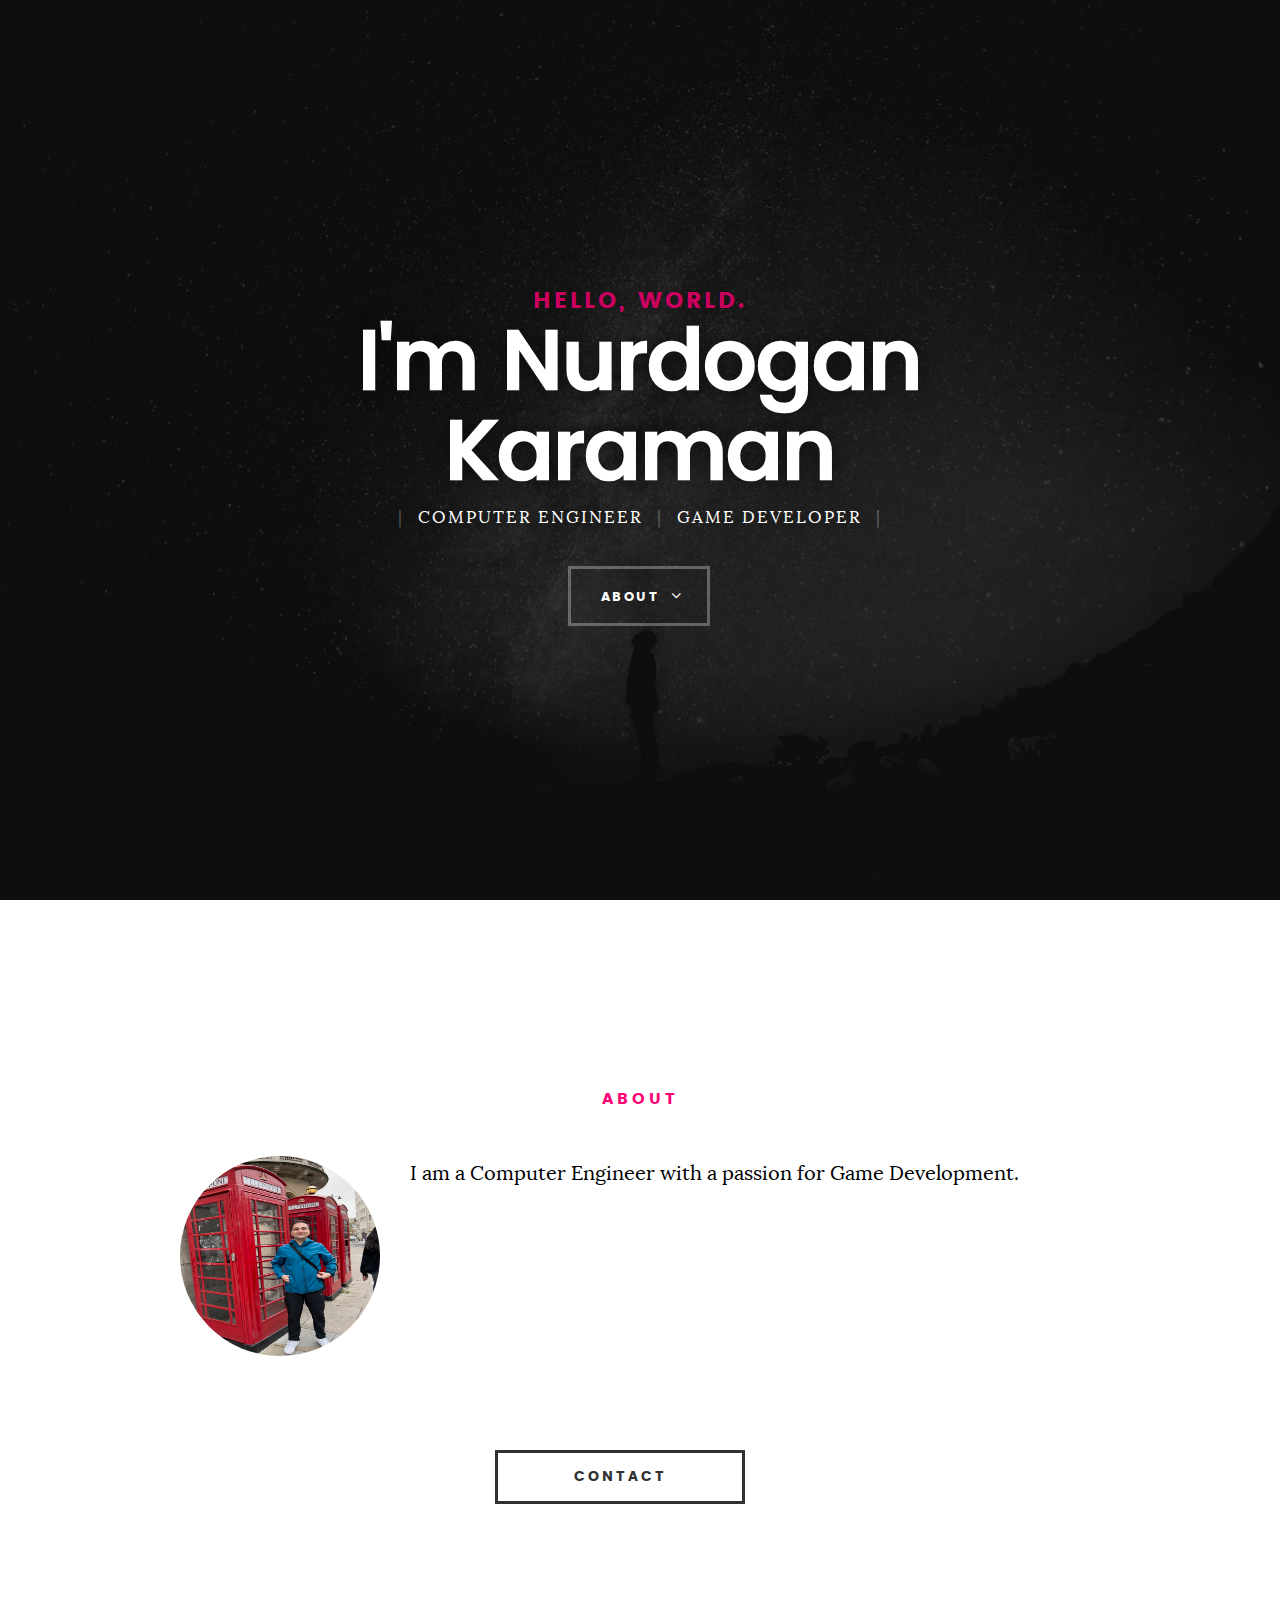
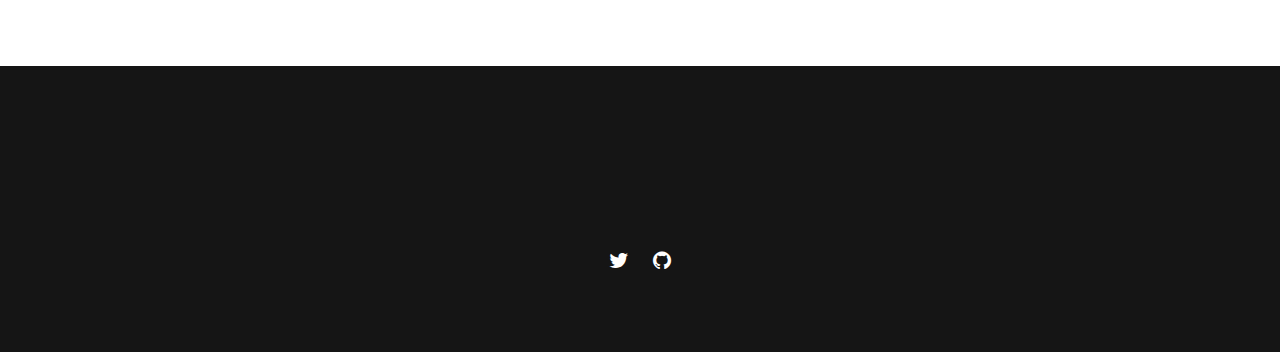
==== commit 661139f9: "Update view" ====
--- a/index.html
+++ b/index.html
@@ -54,8 +54,8 @@
 
     <footer id="contact">
         <div class="row">
-            <div class="col-six tab-full pull-right social">
-                <ul class="footer-social">      
+            <div class="col-twelve">
+                <ul class="footer-social" style="display: flex; justify-content: center;">      
                     <li><a target="_blank" href="https://x.com/nurdiloyd"><i class="fa fa-twitter"></i></a></li>
                     <li><a target="_blank" href="https://github.com/nurdiloyd"><i class="fa fa-github" aria-hidden="true"></i></a></li>
                 </ul>
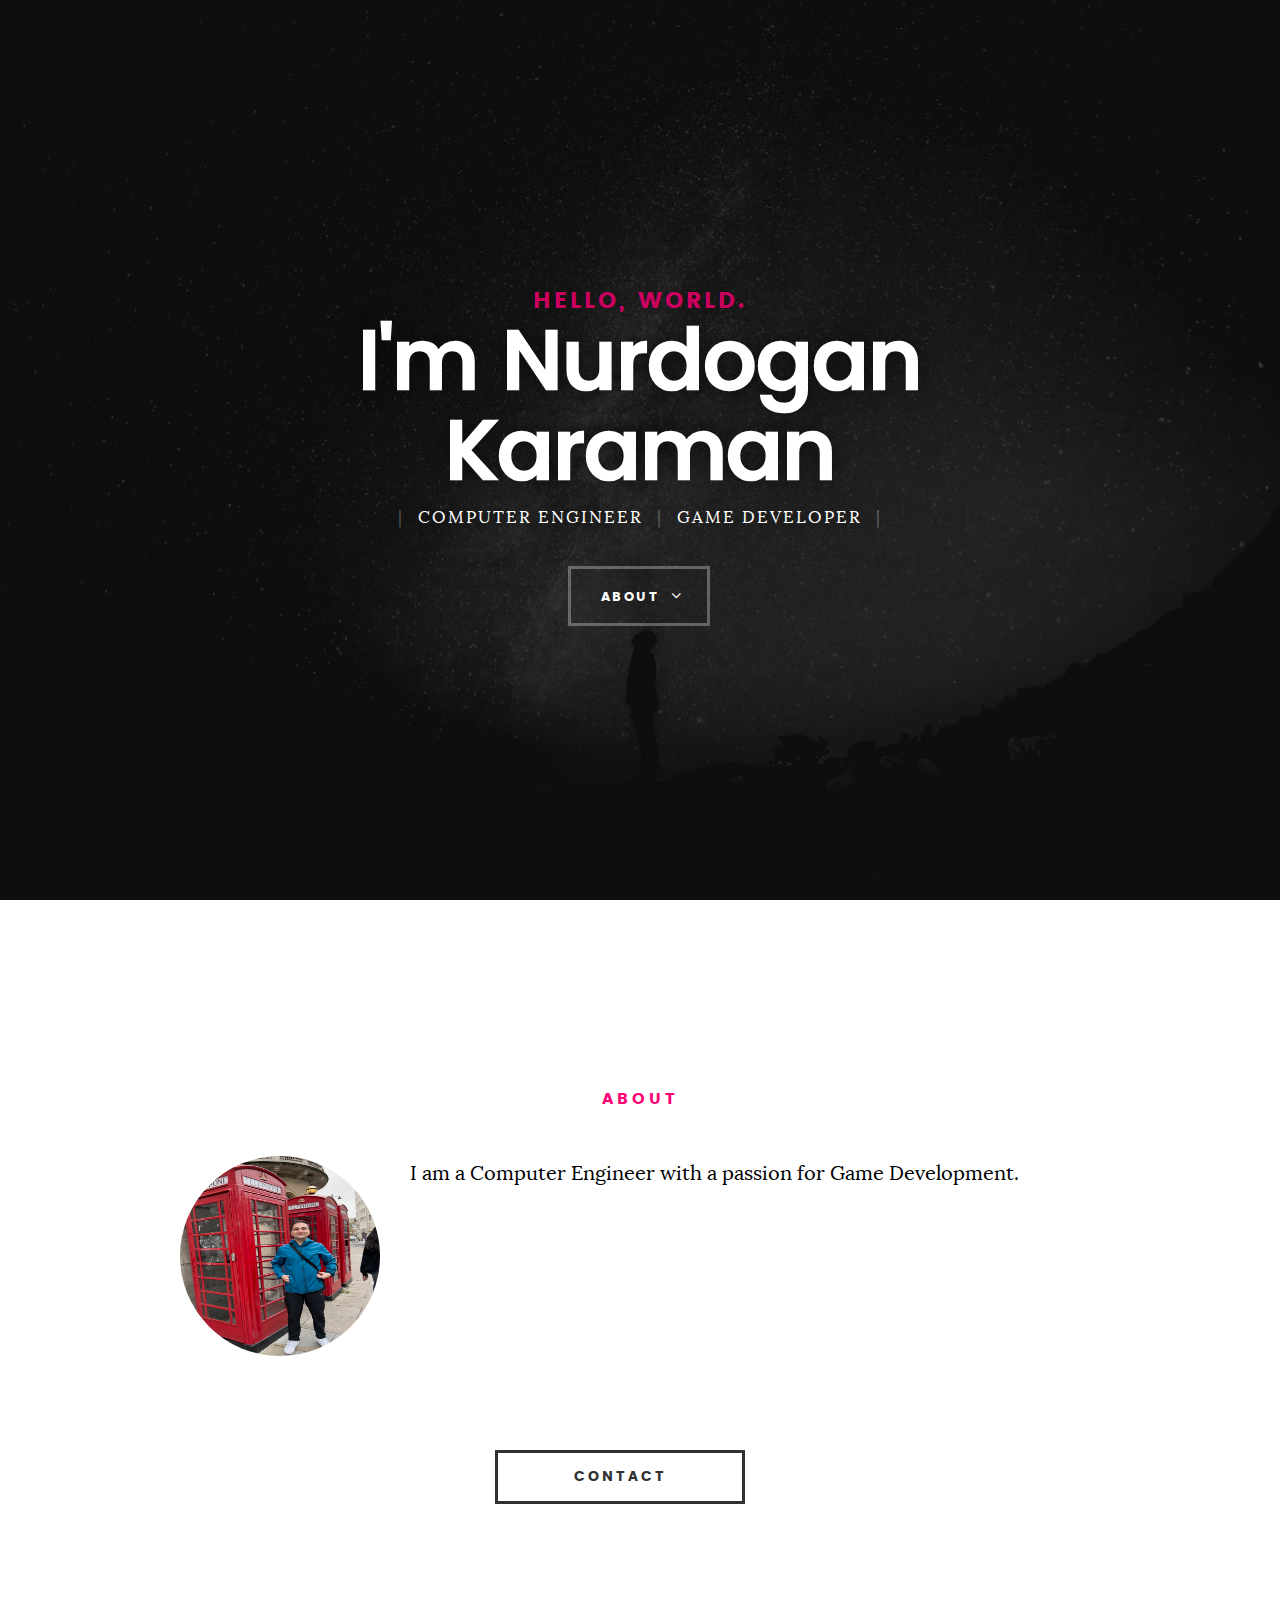
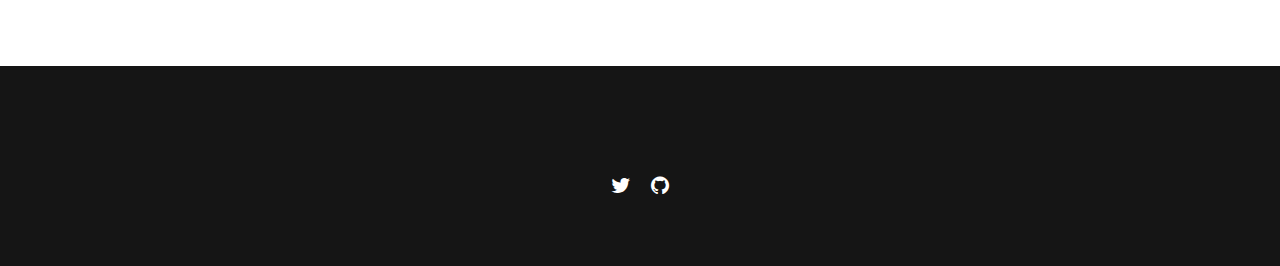
==== commit f835a999: "Update view." ====
--- a/index.html
+++ b/index.html
@@ -52,18 +52,11 @@
         </div>
     </section>
 
-    <footer id="contact">
-        <div class="row">
-            <div class="col-twelve">
-                <ul class="footer-social" style="display: flex; justify-content: center;">      
-                    <li><a target="_blank" href="https://x.com/nurdiloyd"><i class="fa fa-twitter"></i></a></li>
-                    <li><a target="_blank" href="https://github.com/nurdiloyd"><i class="fa fa-github" aria-hidden="true"></i></a></li>
-                </ul>
-            </div>
-            <div id="go-top">
-                <a class="smoothscroll" title="Back to Top" href="#top"><i class="fa fa-long-arrow-up"></i></a>
-            </div>
-        </div>
+    <footer id="contact" style="display: flex; justify-content: center; align-items: center; height: 200px;">
+        <ul class="footer-social" style="display: flex; justify-content: center; align-items: center; list-style: none; padding: 0; margin: 0;">
+            <li style="margin: 0 10px;"><a target="_blank" href="https://x.com/nurdiloyd"><i class="fa fa-twitter"></i></a></li>
+            <li style="margin: 0 10px;"><a target="_blank" href="https://github.com/nurdiloyd"><i class="fa fa-github" aria-hidden="true"></i></a></li>
+        </ul>
     </footer>
 
     <script src="js/jquery-2.1.3.min.js"></script>
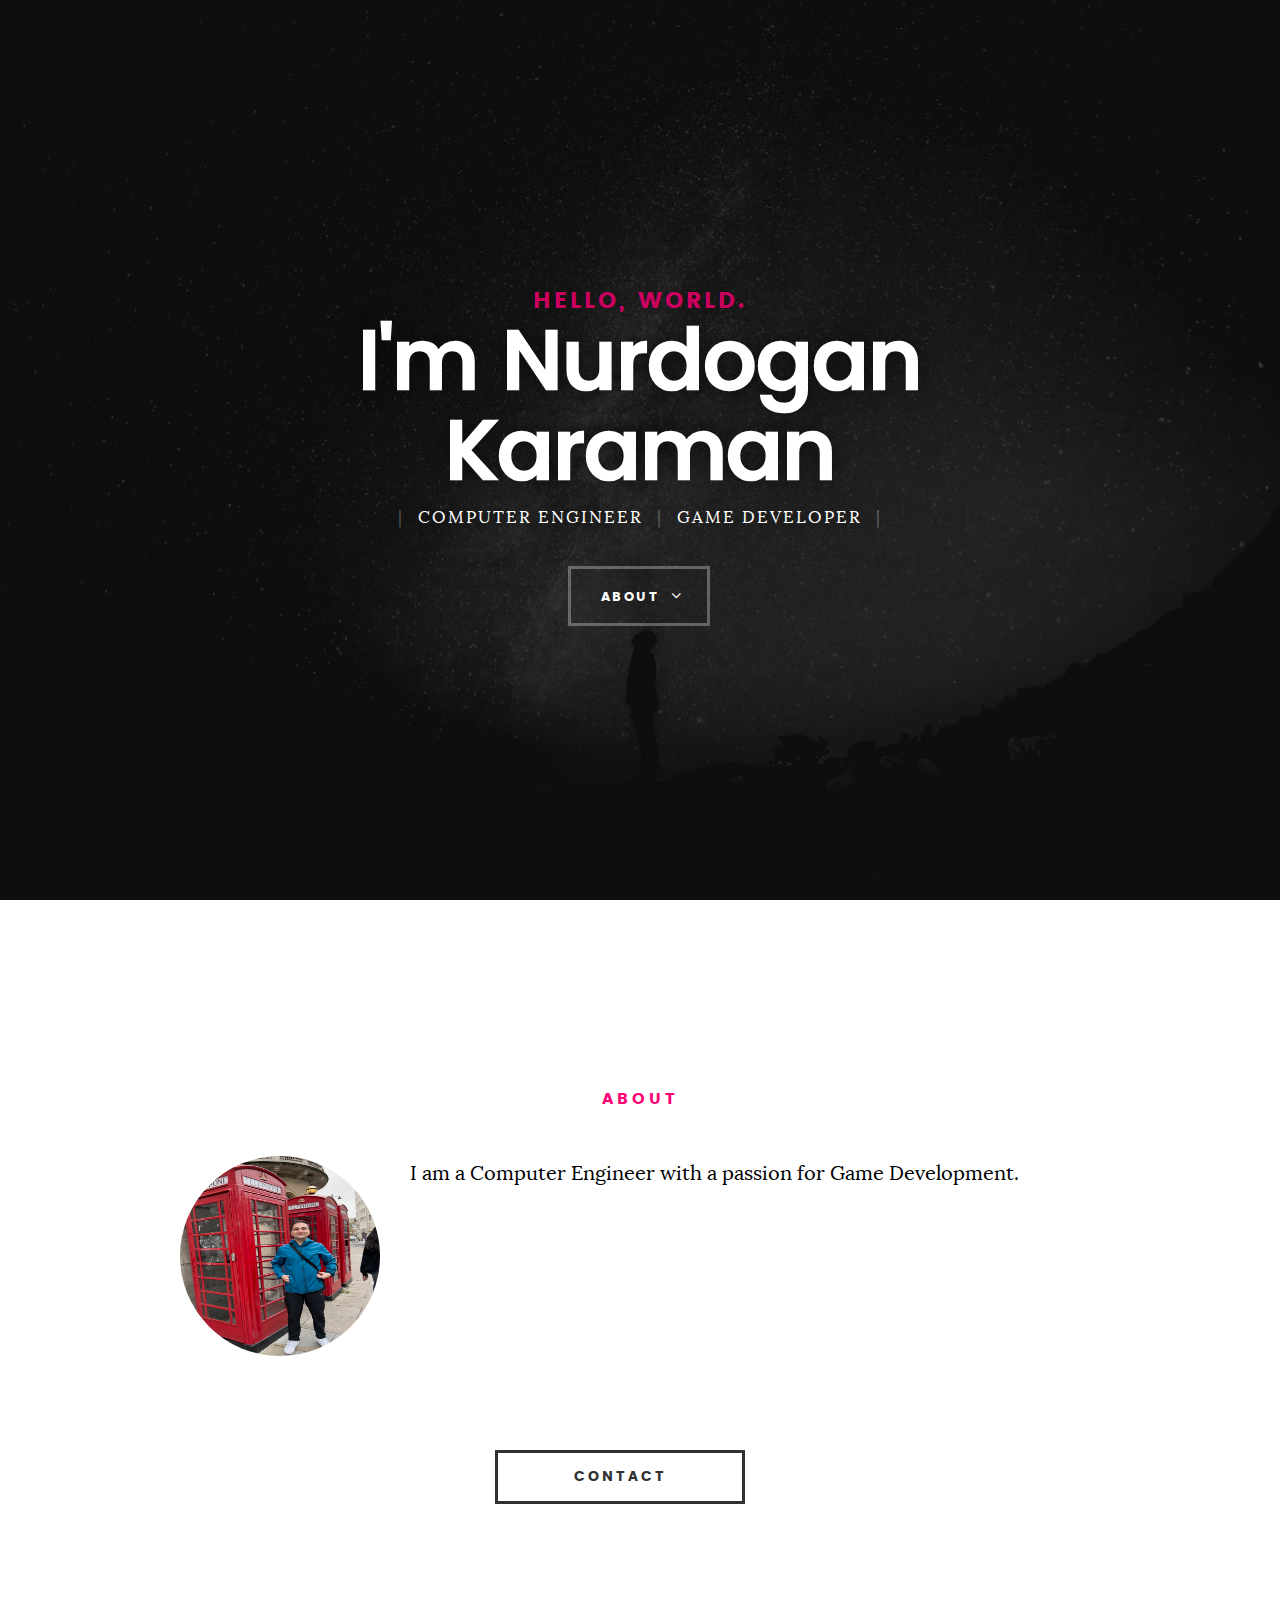
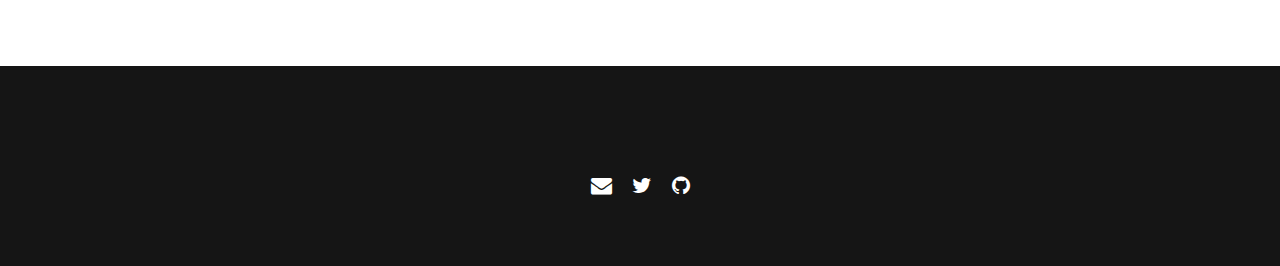
==== commit e2026a6b: "Update view." ====
--- a/index.html
+++ b/index.html
@@ -54,6 +54,7 @@
 
     <footer id="contact" style="display: flex; justify-content: center; align-items: center; height: 200px;">
         <ul class="footer-social" style="display: flex; justify-content: center; align-items: center; list-style: none; padding: 0; margin: 0;">
+            <li style="margin: 0 10px;"><a href="mailto:nurdogankaraman@hotmail.com"><i class="fa fa-envelope"></i></a></li>
             <li style="margin: 0 10px;"><a target="_blank" href="https://x.com/nurdiloyd"><i class="fa fa-twitter"></i></a></li>
             <li style="margin: 0 10px;"><a target="_blank" href="https://github.com/nurdiloyd"><i class="fa fa-github" aria-hidden="true"></i></a></li>
         </ul>
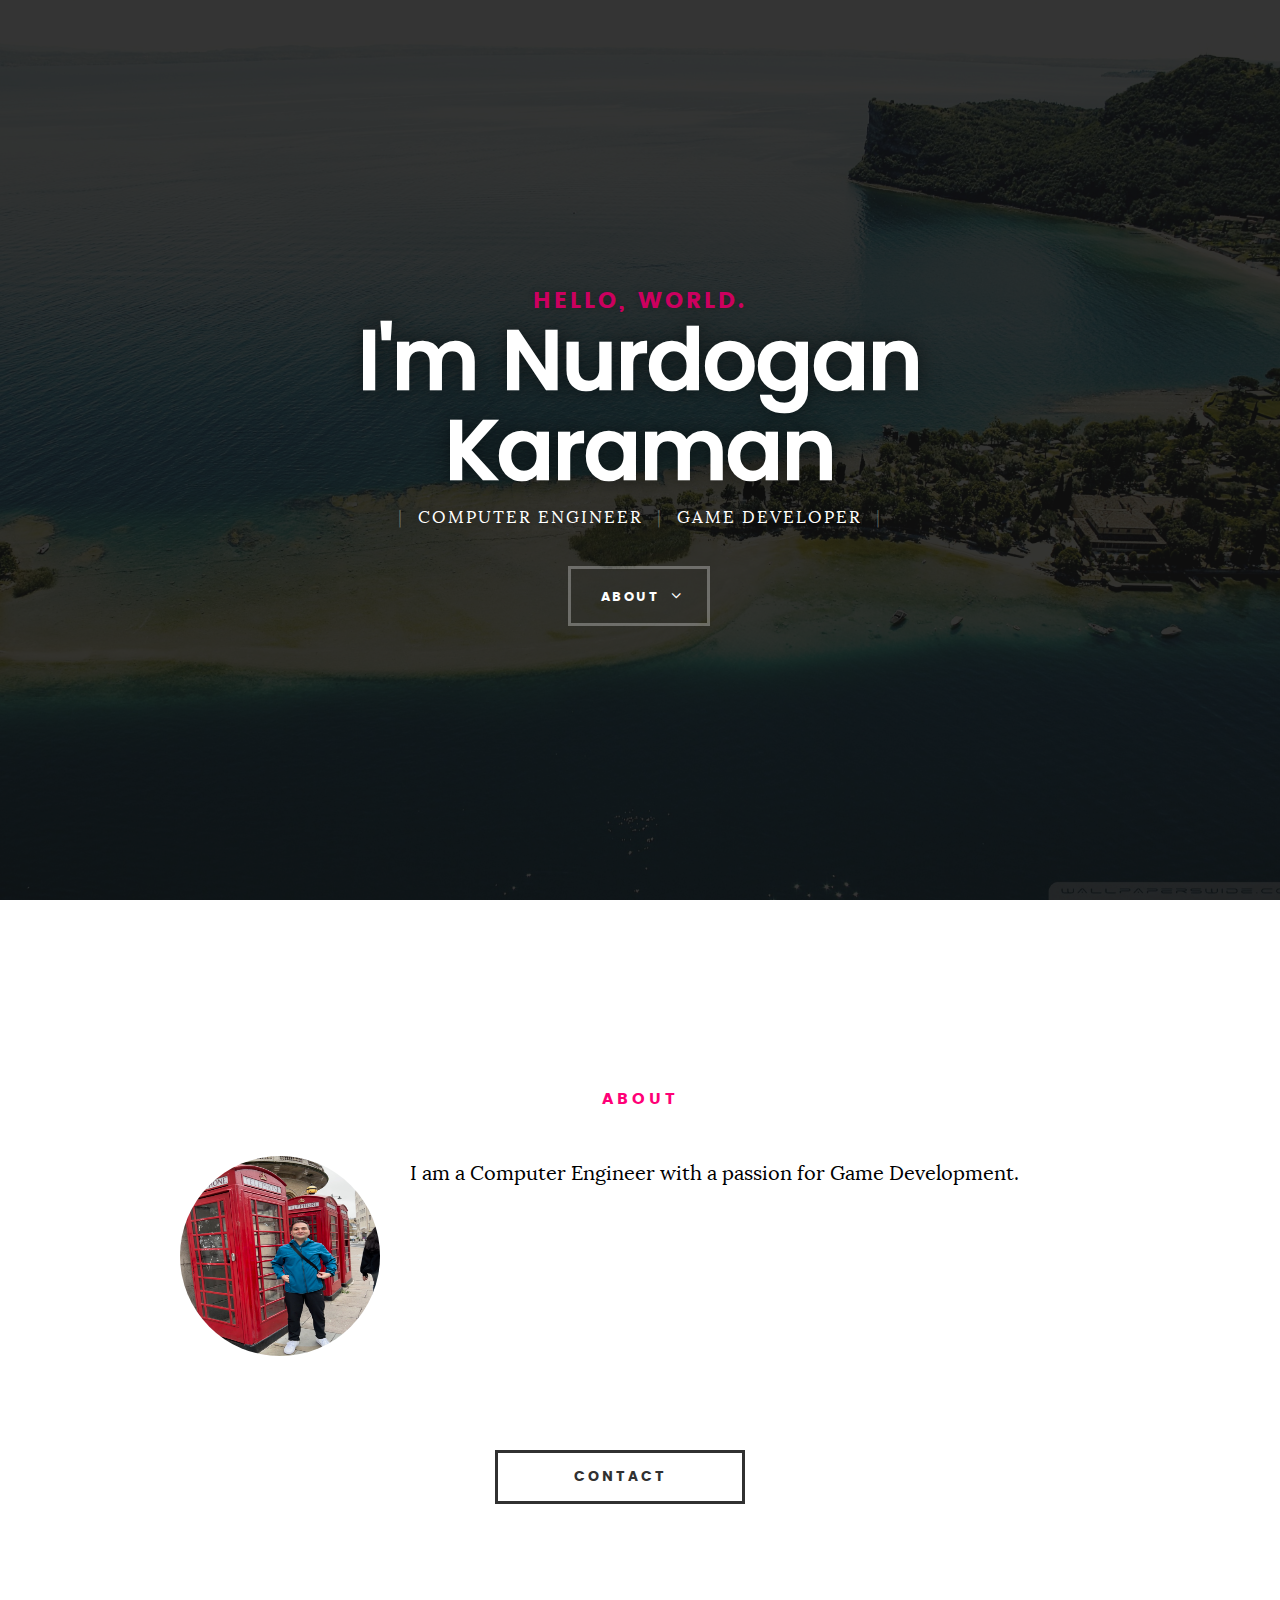
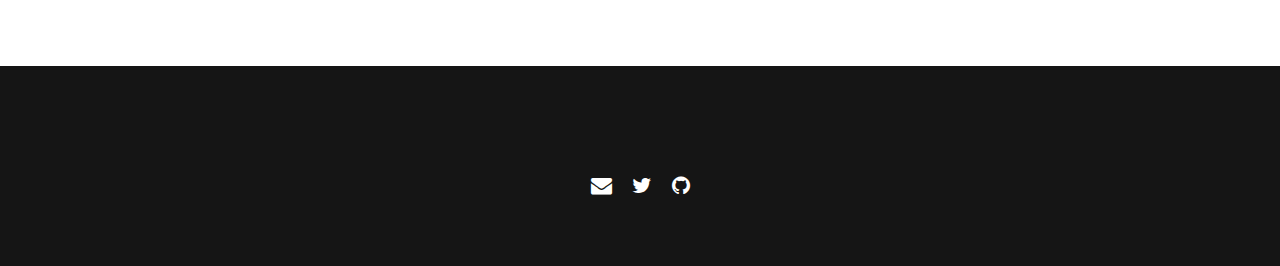
==== commit 67bb279d: "Update view." ====
--- a/index.html
+++ b/index.html
@@ -8,9 +8,6 @@
     <link rel="stylesheet" href="css/base.css">
     <link rel="stylesheet" href="css/main.css">
     <link rel="stylesheet" href="css/vendor.css">
-
-    <script src="js/modernizr.js"></script>
-    <script src="js/pace.min.js"></script>
 
     <link rel="icon" type="image/png" href="favicon.png">
 </head>
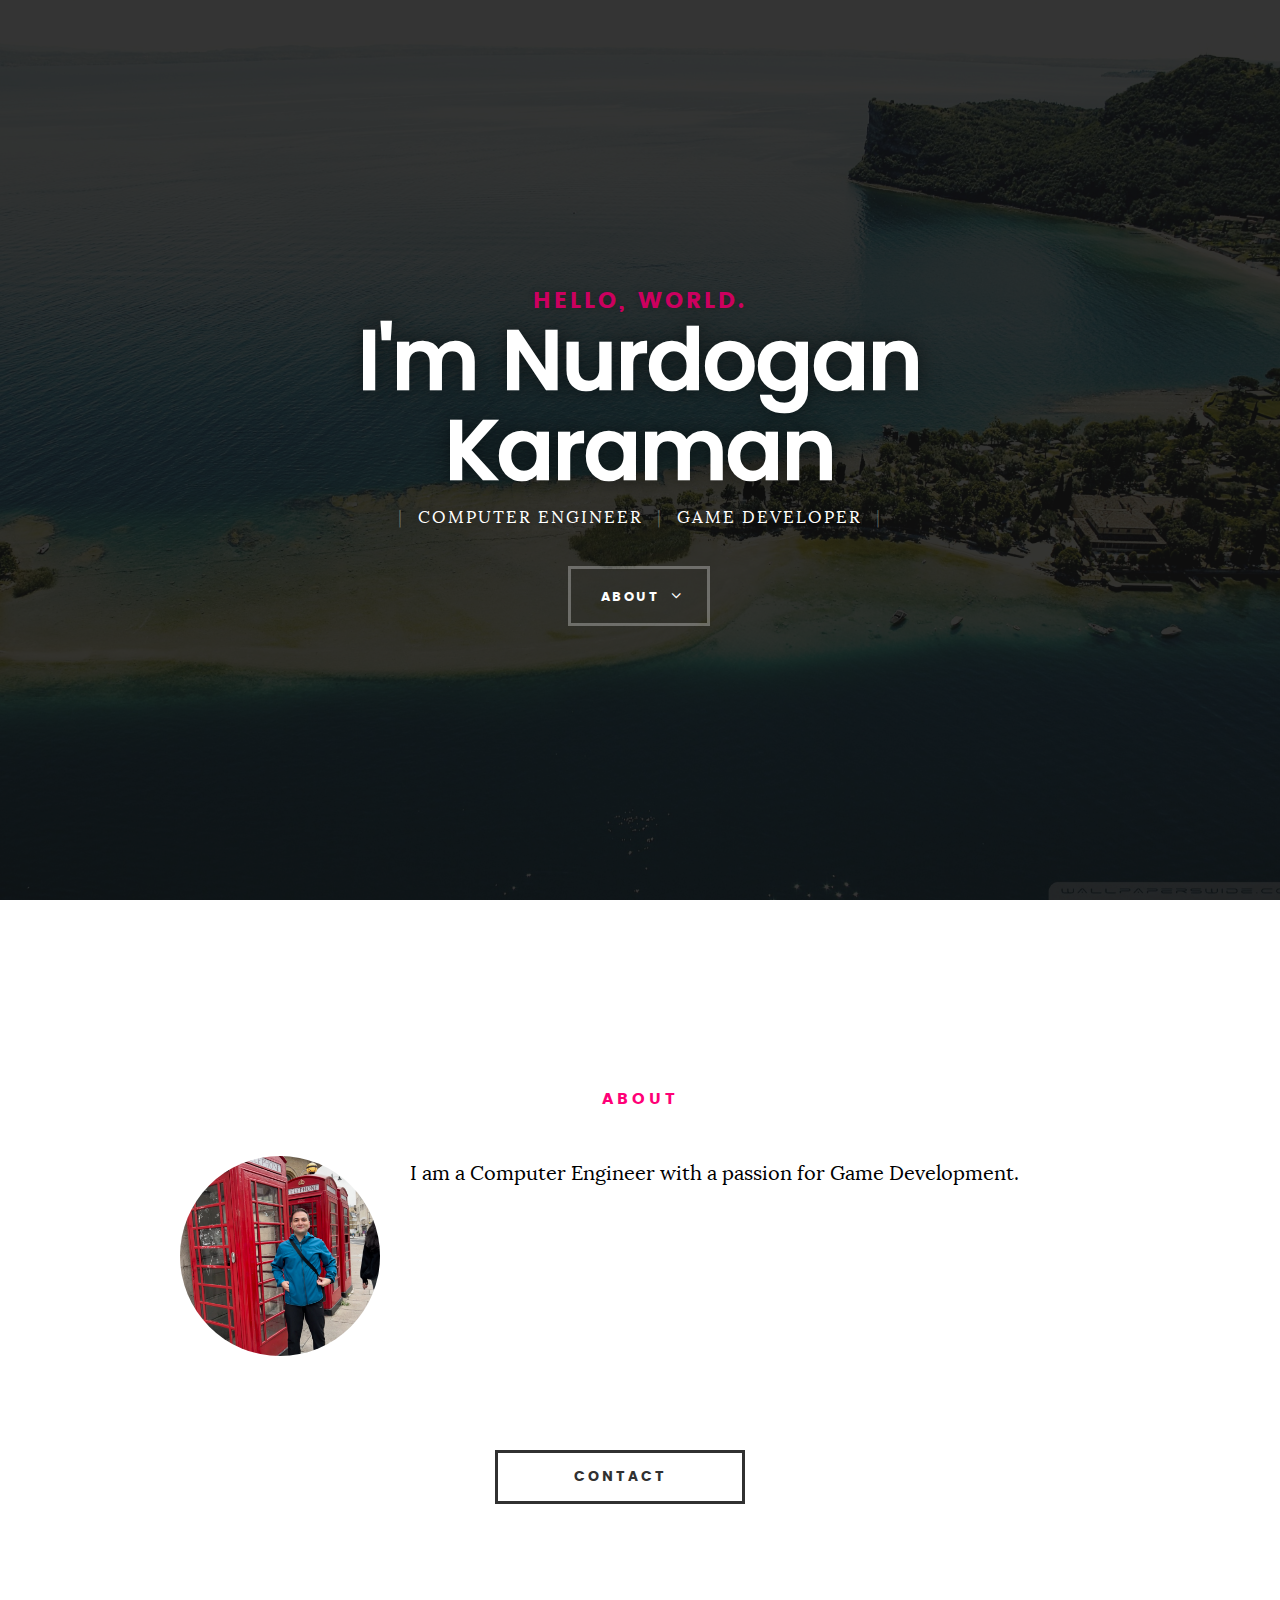
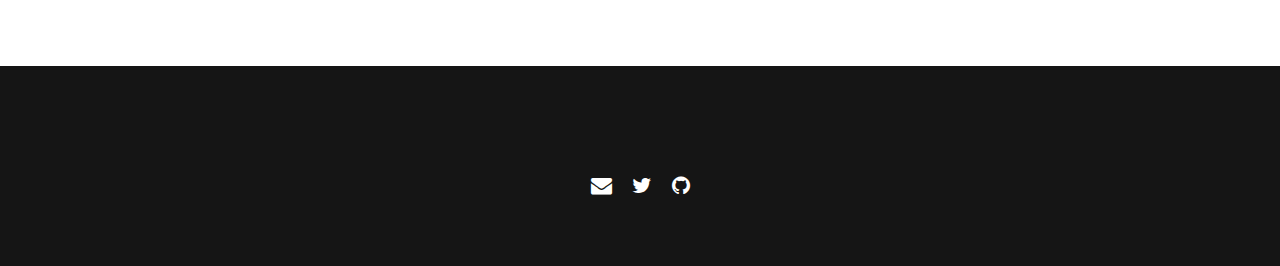
==== commit e6e66b28: "Update view." ====
--- a/index.html
+++ b/index.html
@@ -10,6 +10,15 @@
     <link rel="stylesheet" href="css/vendor.css">
 
     <link rel="icon" type="image/png" href="favicon.png">
+
+    <style>
+        .profile-pic {
+            width: 150px; /* Adjust as necessary */
+            height: 150px; /* Adjust as necessary */
+            border-radius: 50%;
+            object-fit: cover;
+        }
+    </style>
 </head>
 
 <body id="top">
@@ -37,7 +46,7 @@
             <div class="col-twelve">
                 <h5>About</h5>
                 <div class="intro-info">
-                    <img src="images/profile-pic.jpeg" alt="Profile Picture">
+                    <img src="images/profile-pic.jpeg" alt="Profile Picture" class="profile-pic">
                     <p class="lead">I am a Computer Engineer with a passion for Game Development.</p>
                 </div>
             </div>
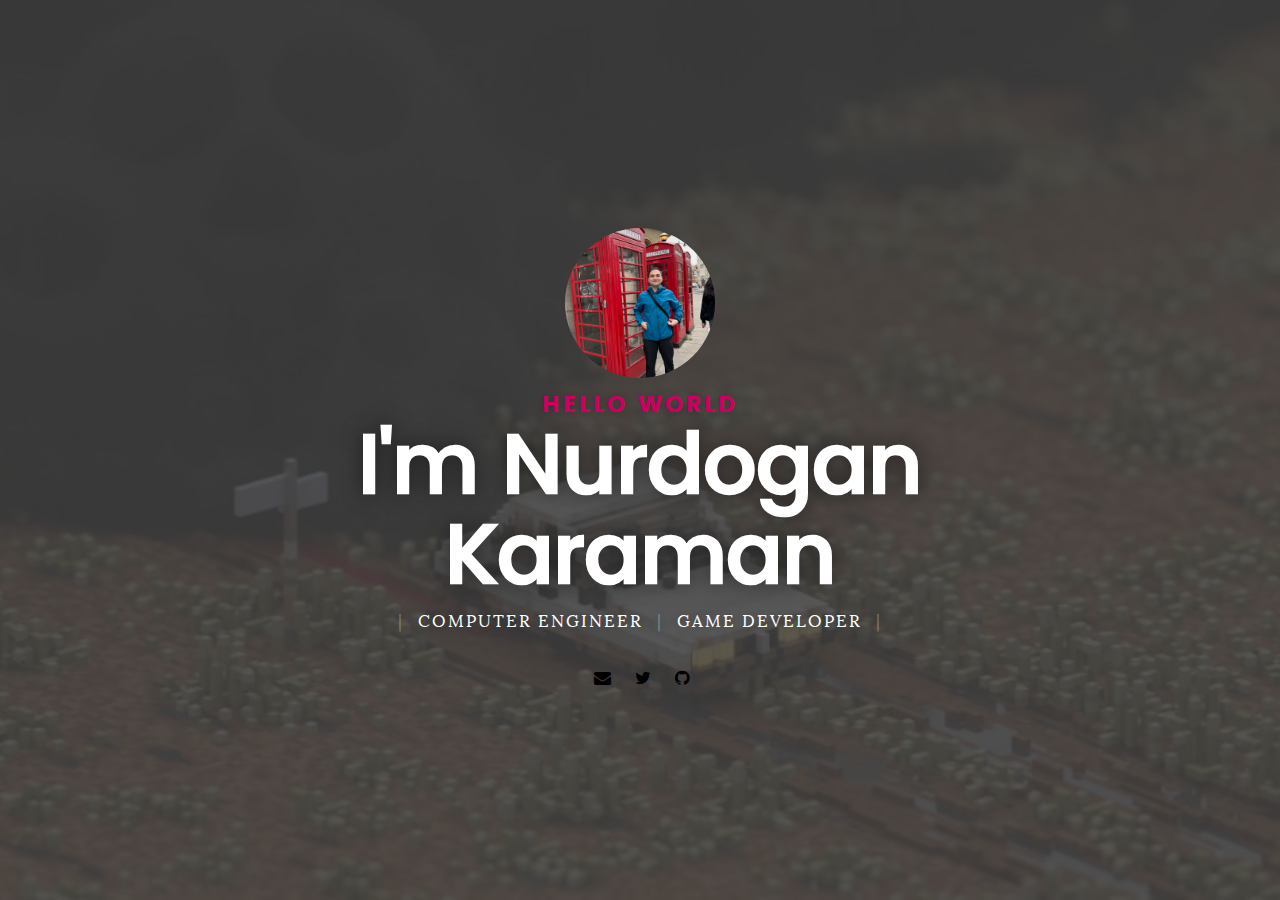
==== commit f90aaddf: "Remove redundant sections." ====
--- a/index.html
+++ b/index.html
@@ -23,48 +23,28 @@
 
 <body id="top">
     <header></header>
-
+    
     <section id="intro">
         <div class="intro-overlay"></div>
         <div class="intro-content">
             <div class="row">
                 <div class="col-twelve">
-                    <h5>Hello, World.</h5>
+                    <img src="images/profile-pic.jpeg" alt="Profile Picture" class="profile-pic">
+                    <h5>Hello World</h5>
                     <h1>I'm Nurdogan Karaman</h1>
                     <p class="intro-position">
                         <span>Computer Engineer</span>
                         <span>Game Developer</span>
                     </p>
-                    <a class="button stroke smoothscroll" href="#about" title="">About</a>
+                    <ul class="footer-social" style="display: flex; justify-content: center; align-items: center; list-style: none; padding: 0; margin: 0;">
+                        <li style="margin: 0 10px;"><a href="mailto:nurdogankaraman@hotmail.com"><i class="fa fa-envelope"></i></a></li>
+                        <li style="margin: 0 10px;"><a target="_blank" href="https://x.com/nurdiloyd"><i class="fa fa-twitter"></i></a></li>
+                        <li style="margin: 0 10px;"><a target="_blank" href="https://github.com/nurdiloyd"><i class="fa fa-github"></i></a></li>
+                    </ul>
                 </div>
             </div>
         </div>
     </section>
-
-    <section id="about">
-        <div class="row section-intro">
-            <div class="col-twelve">
-                <h5>About</h5>
-                <div class="intro-info">
-                    <img src="images/profile-pic.jpeg" alt="Profile Picture" class="profile-pic">
-                    <p class="lead">I am a Computer Engineer with a passion for Game Development.</p>
-                </div>
-            </div>
-        </div>
-        <div class="row button-section">
-            <div class="col-twelve">
-                <a class="button stroke smoothscroll" href="#contact" title="">Contact</a>
-            </div>
-        </div>
-    </section>
-
-    <footer id="contact" style="display: flex; justify-content: center; align-items: center; height: 200px;">
-        <ul class="footer-social" style="display: flex; justify-content: center; align-items: center; list-style: none; padding: 0; margin: 0;">
-            <li style="margin: 0 10px;"><a href="mailto:nurdogankaraman@hotmail.com"><i class="fa fa-envelope"></i></a></li>
-            <li style="margin: 0 10px;"><a target="_blank" href="https://x.com/nurdiloyd"><i class="fa fa-twitter"></i></a></li>
-            <li style="margin: 0 10px;"><a target="_blank" href="https://github.com/nurdiloyd"><i class="fa fa-github" aria-hidden="true"></i></a></li>
-        </ul>
-    </footer>
 
     <script src="js/jquery-2.1.3.min.js"></script>
     <script src="js/plugins.js"></script>
--- a/css/main.css
+++ b/css/main.css
@@ -1294,7 +1294,7 @@
  * -------------------------------------------------------------------
  */
 #intro {
-	background: #151515 url(../images/intro-bg.jpg) no-repeat center bottom;
+	background: #151515 url(../images/intro-bg.jpeg) no-repeat center bottom;
 	-webkit-background-size: cover;
 	-moz-background-size: cover;
 	background-size: cover;
@@ -1312,7 +1312,7 @@
 	left: 0;
 	width: 100%;
 	height: 100%;
-	background: #111111;
+	background: #424242;
 	opacity: .85;
 }
 
